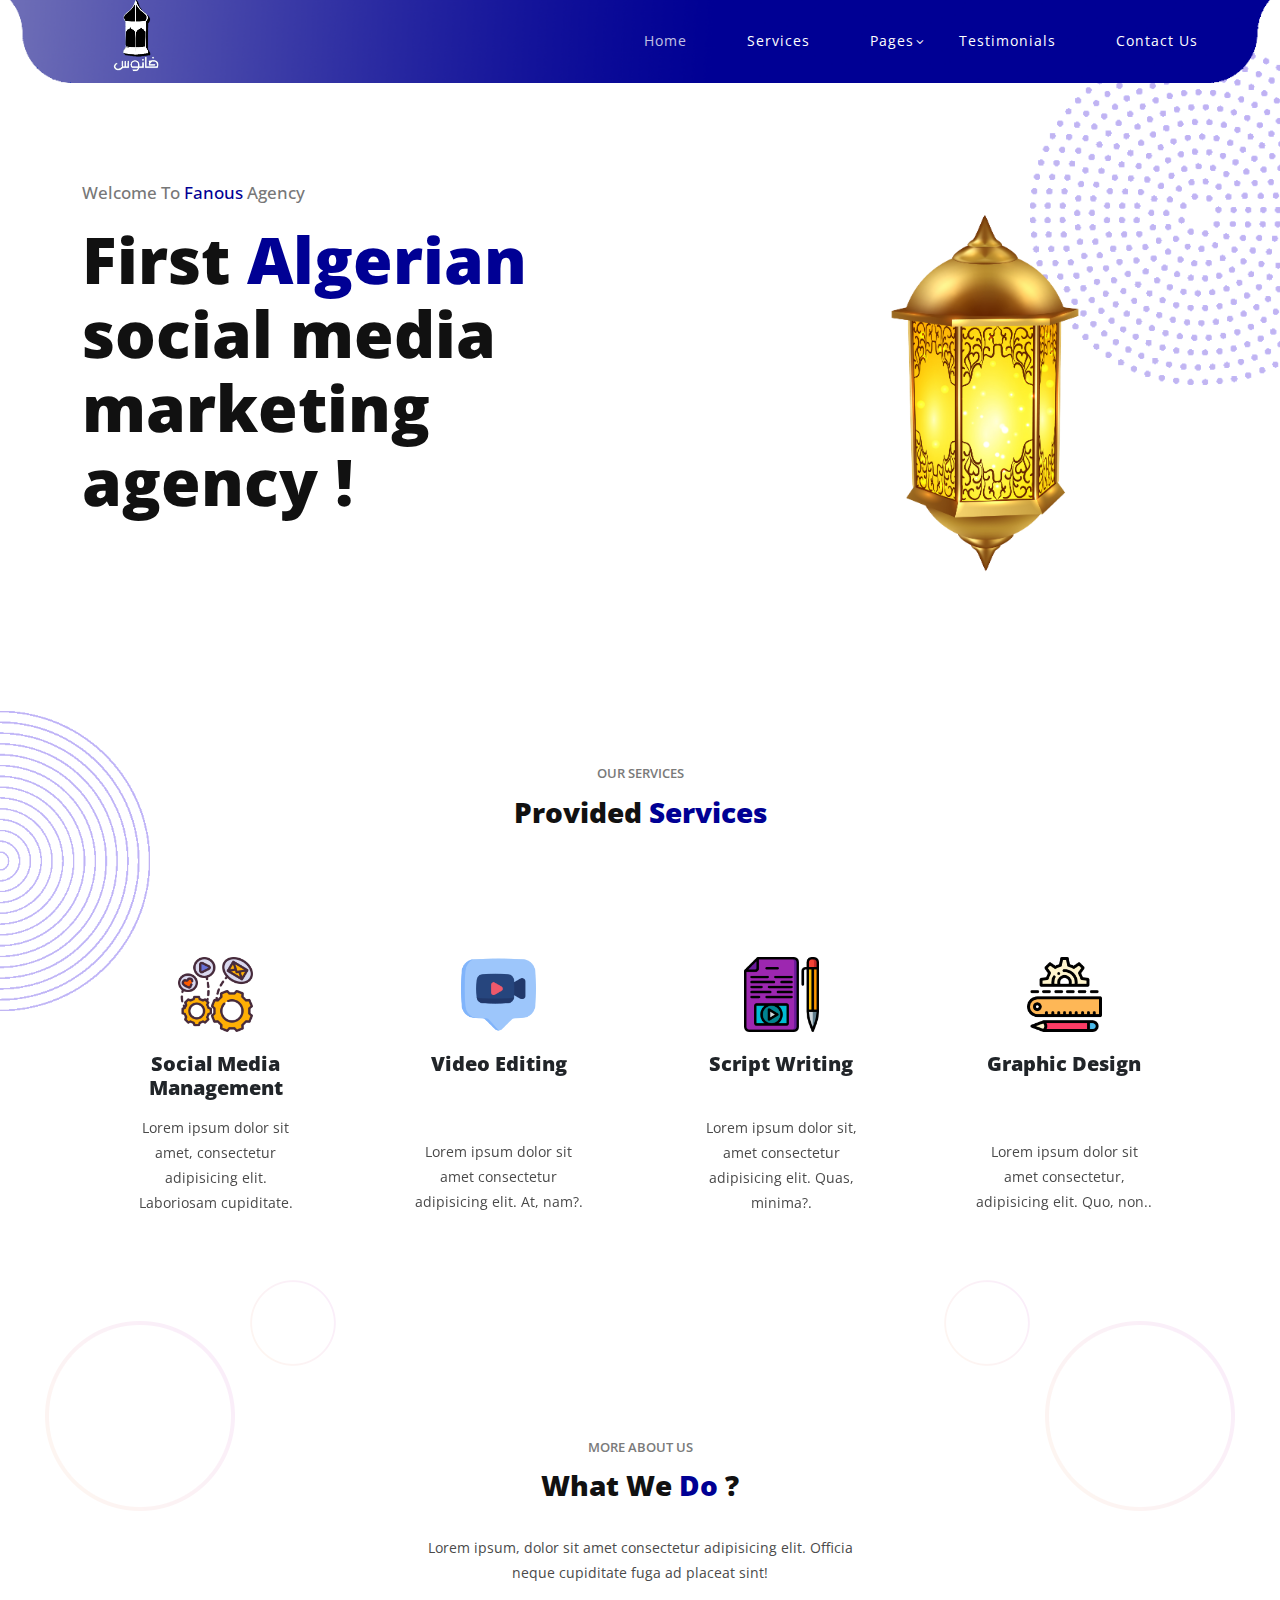
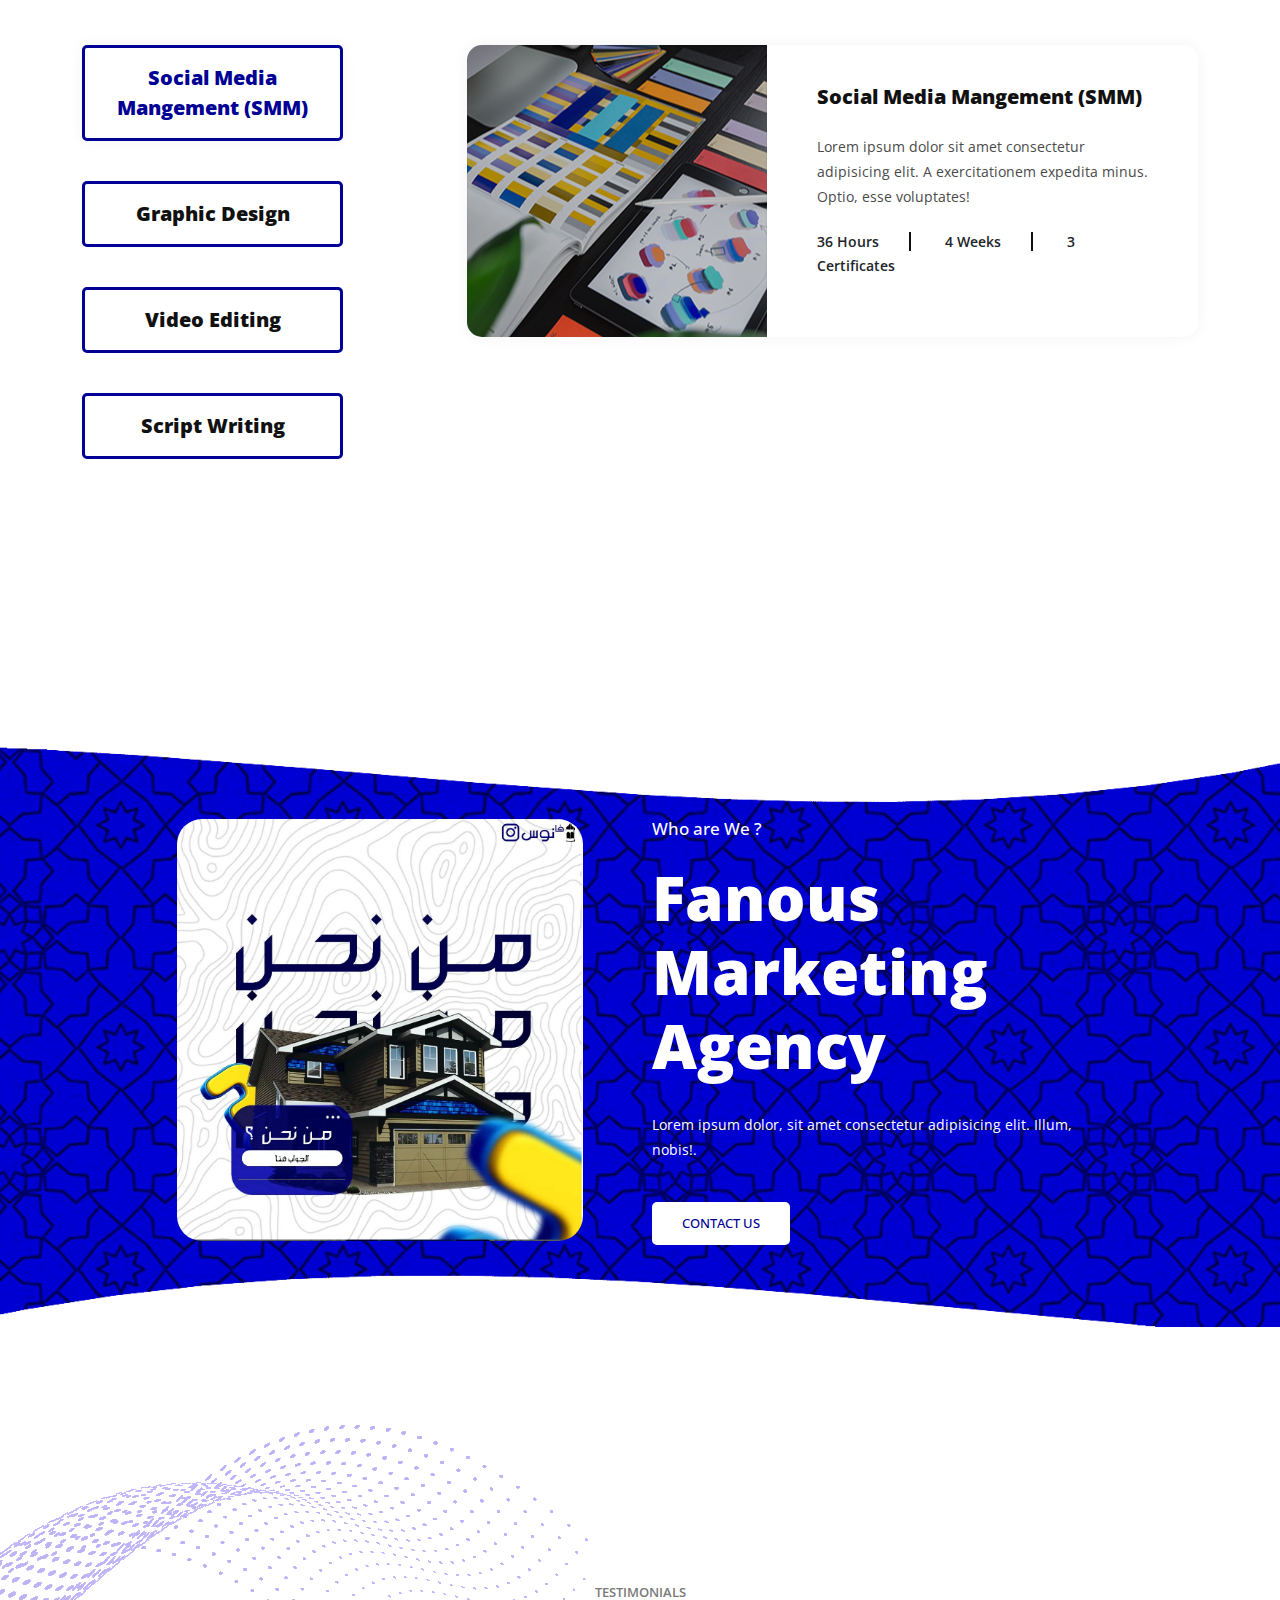
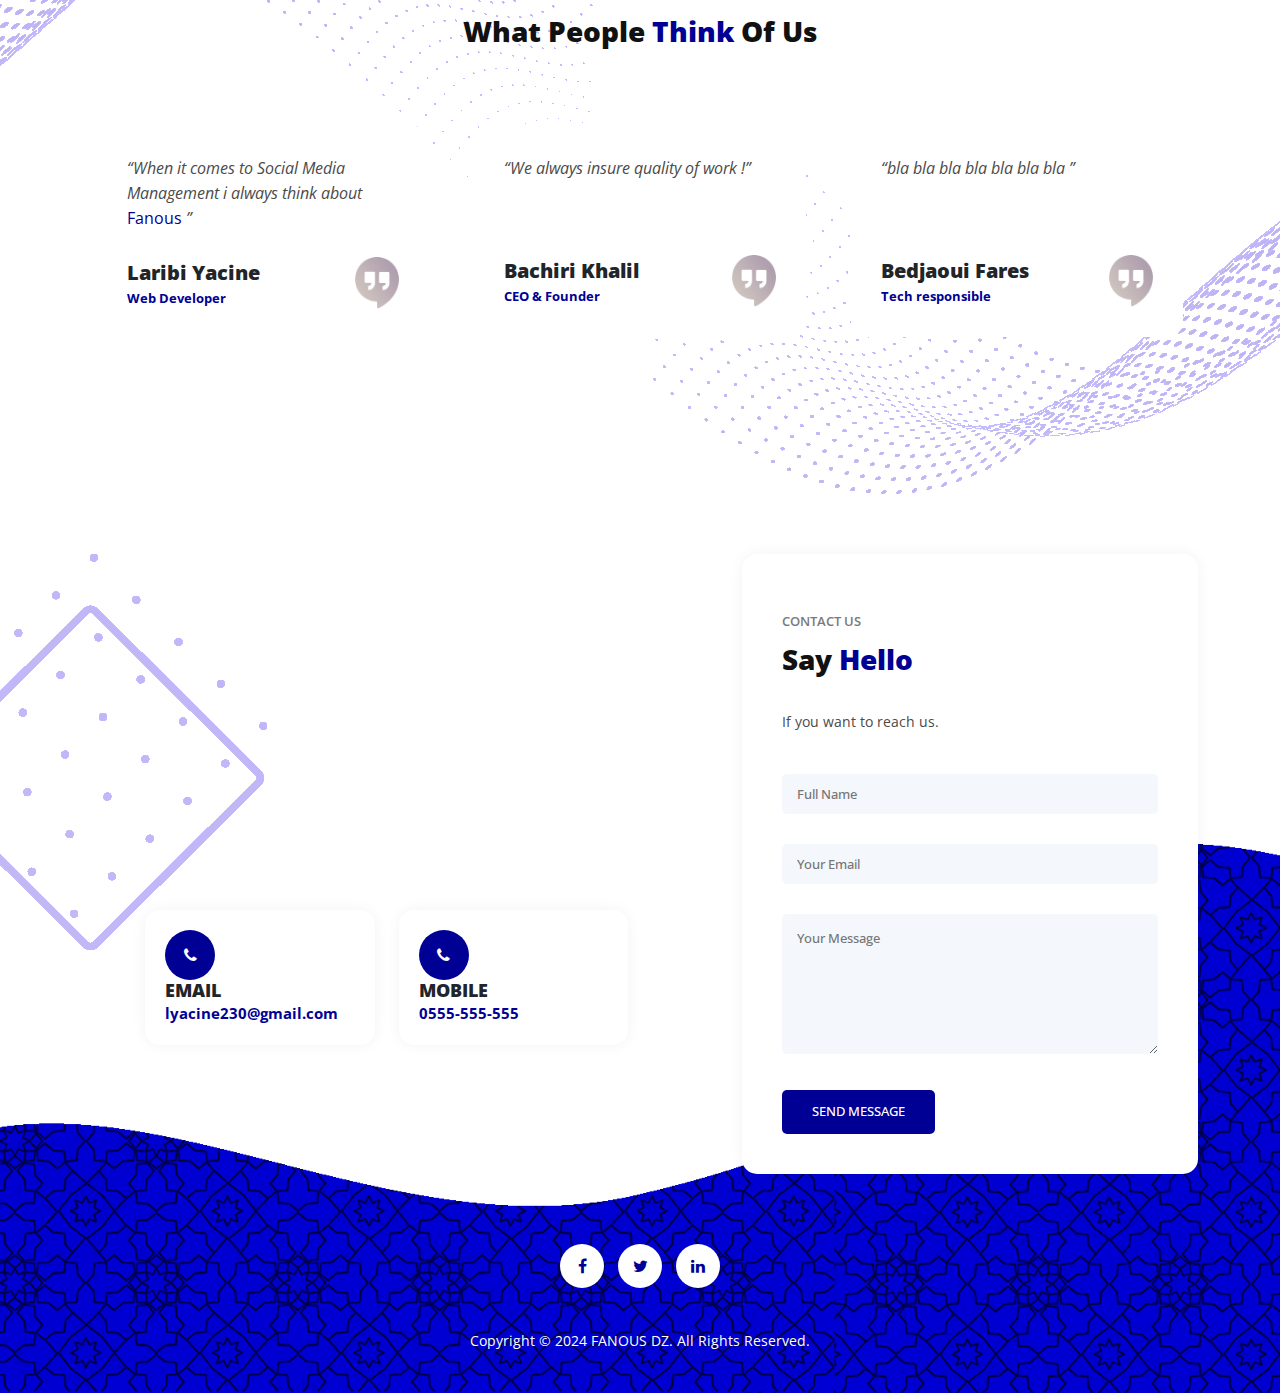
==== index.html @ 235c2b88 "first commit" ====
<!DOCTYPE html>
<html lang="en">

  <head>

    <meta charset="utf-8">
    <meta name="viewport" content="width=device-width, initial-scale=1, shrink-to-fit=no">
    <meta name="description" content="Fanous Agency Website">
    <meta name="author" content="Yacine Laribi">
    <link href="https://fonts.googleapis.com/css?family=Open+Sans:100,200,300,400,500,600,700,800,900" rel="stylesheet">

    <title>Fanous | Home </title>

    <!-- Bootstrap core CSS -->
    <link href="vendor/bootstrap/css/bootstrap.min.css" rel="stylesheet">


    <!-- Additional CSS Files -->
    <link rel="stylesheet" href="assets/css/fontawesome.css">
    <link rel="stylesheet" href="assets/css/style.css">
    <link rel="stylesheet" href="assets/css/owl.css">
    <link rel="stylesheet" href="assets/css/lightbox.css">
<!--

Yacine Laribi Website 
Portfolio : https://yacinelaribi.github.io/myportfolio
Github : https://github.com/yacineLaribi
Instagram : https://www.instagram.com/yacine_laribi475/


-->
  </head>

<body>


  <!-- ***** Header Area Start ***** -->
  <header class="header-area header-sticky">
      <div class="container">
          <div class="row">
              <div class="col-12">
                  <nav class="main-nav">
                      <!-- ***** Logo Start ***** -->
                      <a href="index.html" class="logo">
                          <img src="assets/images/logo.png" height="100" alt="Fanous">
                      </a>
                      <!-- ***** Logo End ***** -->
                      <!-- ***** Menu Start ***** -->
                      <ul class="nav">
                          <li class="scroll-to-section"><a href="#top" class="active">Home</a></li>
                          <li class="scroll-to-section"><a href="#services">Services</a></li>
                          <li class="has-sub">
                              <a href="javascript:void(0)">Pages</a>
                              <ul class="sub-menu">
                                  <li><a href="about-us.html">About Us</a></li>
                                  <li><a href="our-services.html">Our Services</a></li>
                                  <li><a href="contact-us.html">Contact Us</a></li>
                              </ul>
                          </li>
                          <li class="scroll-to-section"><a href="#testimonials">Testimonials</a></li> 
                          <li class="scroll-to-section"><a href="#contact-section">Contact Us</a></li> 
                      </ul>        
                      <a class='menu-trigger'>
                          <span>Menu</span>
                      </a>
                      <!-- ***** Menu End ***** -->
                  </nav>
              </div>
          </div>
      </div>
  </header>
  <!-- ***** Header Area End ***** -->

  <!-- ***** Main Banner Area Start ***** -->
  <section class="main-banner" id="top">
    <div class="container">
      <div class="row">
        <div class="col-lg-6 align-self-center">
          <div class="header-text">
            <h6>Welcome to  <em>Fanous</em> Agency </h6>
            <h2>First <em>Algerian</em> social media marketing agency !</h2>
            <div class="main-button-gradient">
              <div class="scroll-to-section"><a href="#contact-section">Reach Us!</a></div>
            </div>
          </div>
        </div>
        <div class="col-lg-6">
          <div class="right-image">
            <img src="assets/images/fanous.png" alt="">
          </div>
        </div>
      </div>
    </div>
  </section>
  <!-- ***** Main Banner Area End ***** -->

  <section class="services" id="services">
    <div class="container">
      <div class="row">
        <div class="col-lg-12">
          <div class="section-heading">
            <h6>Our Services</h6>
            <h4>Provided <em>Services</em></h4>
          </div>
        </div>
        <div class="col-lg-12">
          <div class="owl-service-item owl-carousel">
            <div class="item">
              <div class="service-item">
                <div class="icon">
                  <img src="assets/images/smm.png" alt="">
                </div>
                <h4>Social Media Management</h4>
                <p>Lorem ipsum dolor sit amet, consectetur adipisicing elit. Laboriosam cupiditate.</p>
              </div>
            </div>
            <div class="item">
              <div class="service-item">
                <div class="icon">
                  <img src="assets/images/videoediting.png" alt="">
                </div>
                <h4>Video Editing</h4>
                <br><br>
                <p>Lorem ipsum dolor sit amet consectetur adipisicing elit. At, nam?.</p>
              </div>
            </div>
            <div class="item">
              <div class="service-item">
                <div class="icon">
                  <img src="assets/images/scriptwriting.png" alt="">
                </div>
                <h4>Script Writing</h4>
                <br>
                <p>Lorem ipsum dolor sit, amet consectetur adipisicing elit. Quas, minima?.</p>
              </div>
            </div>
            <div class="item">
              <div class="service-item">
                <div class="icon">
                  <img src="assets/images/graphicdesign.png" alt="">
                </div>
                <h4>Graphic Design</h4>
                <br><br>
                <p>Lorem ipsum dolor sit amet consectetur, adipisicing elit. Quo, non..</p>
              </div>
            </div>
          </div>
        </div>
      </div>
    </div>
  </section>

  <section class="our-courses" id="courses">
    <div class="container">
      <div class="row">
        <div class="col-lg-6 offset-lg-3">
          <div class="section-heading">
            <h6>More About Us</h6>
            <h4>What we  <em>Do</em> ?</h4>
            <p>Lorem ipsum, dolor sit amet consectetur adipisicing elit. Officia neque cupiditate fuga ad placeat sint!</p>
          </div>
        </div>
        <div class="col-lg-12">
          <div class="naccs">
            <div class="tabs">
              <div class="row">
                <div class="col-lg-3">
                  <div class="menu">
                    <div class="active gradient-border"><span>Social Media Mangement (SMM)</span></div>
                    <div class="gradient-border"><span>Graphic Design</span></div>
                    <div class="gradient-border"><span>Video Editing</span></div>
                    <div class="gradient-border"><span>Script Writing</span></div>
                  </div>
                </div>
                <div class="col-lg-9">
                  <ul class="nacc">
                    <li class="active">
                      <div>
                        <div class="left-image">
                          <img src="assets/images/courses-01.jpg" alt="">
                        </div>
                        <div class="right-content">
                          <h4>Social Media Mangement (SMM)</h4>
                          <p>Lorem ipsum dolor sit amet consectetur adipisicing elit. A exercitationem expedita minus. Optio, esse voluptates!</p>
                          <span>36 Hours</span>
                          <span>4 Weeks</span>
                          <span class="last-span">3 Certificates</span>
                          <div class="text-button">
                            <!-- <a href="contact-us.html">Subscribe Course</a> -->
                          </div>
                        </div>
                      </div>
                    </li>
                    <li>
                      <div>
                        <div class="left-image">
                          <img src="assets/images/courses-02.jpg" alt="">
                        </div>
                        <div class="right-content">
                          <h4>Creative Graphic Design</h4>
                          <p>You are not allowed to redistribute this template ZIP file on any other website without a permission from us.<br><br>There are some unethical people on this world copied and reposted our templates without any permission from us. Their Karma will hit them really hard. Yeah!</p>
                          <span>48 Hours</span>
                          <span>6 Weeks</span>
                          <span class="last-span">1 Certificate</span>
                          <div class="text-button">
                          </div>
                        </div>
                      </div>
                    </li>
                    <li>
                      <div>
                        <div class="left-image">
                          <img src="assets/images/courses-03.jpg" alt="">
                        </div>
                        <div class="right-content">
                          <h4>Video Editing</h4>
                          <p>Lorem ipsum dolor sit amet consectetur adipisicing elit. Quod corrupti ipsa aut nisi est amet. 
                          <br> 
                          <br> Lorem ipsum dolor sit amet consectetur adipisicing elit. Incidunt adipisci minus, molestias ratione unde natus.</p>
                          <span>28 Hours</span>
                          <span>4 Weeks</span>
                          <span class="last-span">1 Certificate</span>
                          <div class="text-button">
                          </div>
                        </div>
                      </div>
                    </li>
                    <li>
                      <div>
                        <div class="left-image">
                          <img src="assets/images/courses-04.jpg" alt="">
                        </div>
                        <div class="right-content">
                          <h4>Script Writing</h4>
                          <p>Lorem ipsum dolor sit amet consectetur adipisicing elit. Quod ipsa perferendis beatae saepe aperiam doloribus?
                            <br><br>
                            Lorem ipsum dolor sit amet consectetur, adipisicing elit. Porro, numquam aperiam! Ullam quae eligendi facere.
                          </p>
                          <span class="last-span">24 Hours</span>
                          <div class="text-button">
                          </div>
                        </div>
                      </div>
                      </li>
                    </ul>
                </div>
              </div>
            </div>
          </div>
        </div>
      </div>
    </div>
  </section>

  <section class="simple-cta">
    <div class="container">
      <div class="row">
        <div class="col-lg-5 offset-lg-1">
          <div class="left-image">
            <img src="assets/images/fanous-who-are-we.png" alt="">
          </div>
        </div>
        <div class="col-lg-5 align-self-center">
          <h6>Who are We ?</h6>
          <h4>Fanous Marketing Agency</h4>
          <p>Lorem ipsum dolor, sit amet consectetur adipisicing elit. Illum, nobis!.</p>
          <div class="white-button">
            <a href="contact-us.html">Contact Us</a>
          </div>
        </div>
      </div>
    </div>
  </section>

  <section class="testimonials" id="testimonials">
    <div class="container">
      <div class="row">
        <div class="col-lg-12">
          <div class="section-heading">
            <h6>Testimonials</h6>
            <h4>What People <em>Think</em> of Us</h4>
          </div>
        </div>
        <div class="col-lg-12">
          <div class="owl-testimonials owl-carousel" style="position: relative; z-index: 5;">
            <div class="item">
              <p>“When it comes to Social Media Management i always think about <em>Fanous</em> ”</p>
                <h4>Laribi Yacine</h4>
                <span>Web Developer</span>
                <img src="assets/images/quote.png" alt="">
            </div>
            <div class="item">
              <p>“We always insure quality of work !”</p>
              <br><br>
                <h4>Bachiri Khalil</h4>
                <span>CEO &amp; Founder</span>
                <img src="assets/images/quote.png" alt="">
            </div>
            <div class="item">
              <p>“bla bla bla bla bla bla bla ”</p>
              <br><br>
                <h4>Bedjaoui Fares</h4>
                <span>Tech responsible</span>
                <img src="assets/images/quote.png" alt="">
            </div>
            <!-- <div class="item">
              <p>“Praesent accumsan condimentum arcu, id porttitor est semper nec. Nunc diam lorem.”</p>
                <h4>Helen Shiny</h4>
                <span>Tech Officer</span>
                <img src="assets/images/quote.png" alt="">
            </div>
            <div class="item">
              <p>“Praesent accumsan condimentum arcu, id porttitor est semper nec. Nunc diam lorem.”</p>
                <h4>George Soft</h4>
                <span>Gadget Reviewer</span>
                <img src="assets/images/quote.png" alt="">
            </div>
            <div class="item">
              <p>“Praesent accumsan condimentum arcu, id porttitor est semper nec. Nunc diam lorem.”</p>
                <h4>Andrew Hall</h4>
                <span>Marketing Manager</span>
                <img src="assets/images/quote.png" alt="">
            </div>
            <div class="item">
              <p>“Praesent accumsan condimentum arcu, id porttitor est semper nec. Nunc diam lorem.”</p>
                <h4>Maxi Power</h4>
                <span>Fashion Designer</span>
                <img src="assets/images/quote.png" alt="">
            </div>
            <div class="item">
              <p>“Praesent accumsan condimentum arcu, id porttitor est semper nec. Nunc diam lorem.”</p>
                <h4>Olivia Too</h4>
                <span>Creative Designer</span>
                <img src="assets/images/quote.png" alt="">
            </div> -->
          </div>
        </div>
      </div>
    </div>
  </section>

  <section class="contact-us" id="contact-section">
    <div class="container">
      <div class="row">
        <div class="col-lg-8">
          <div id="map">
          
            <!-- You just need to go to Google Maps for your own map point, and copy the embed code from Share -> Embed a map section -->
            <iframe src="" width="100%" height="420px" frameborder="0" style="border:0; border-radius: 15px; position: relative; z-index: 2;" allowfullscreen=""></iframe>
            <div class="row">
              <div class="col-lg-4 offset-lg-1">
                <div class="contact-info">
                  <div class="icon">
                    <i class="fa fa-phone"></i>
                  </div>
                  <h4>Email</h4>
                  <span>lyacine230@gmail.com</span>
                </div>
              </div>
              <div class="col-lg-4">
                <div class="contact-info">
                  <div class="icon">
                    <i class="fa fa-phone"></i>
                  </div>
                  <h4>Mobile</h4>
                  <span>0555-555-555</span>
                </div>
              </div>
            </div>
          </div>
        </div>
        <div class="col-lg-4">
          <form id="contact" action="" method="post">
            <div class="row">
              <div class="col-lg-12">
                <div class="section-heading">
                  <h6>Contact us</h6>
                  <h4>Say <em>Hello</em></h4>
                  <p>If you want to reach us.</p>
                </div>
              </div>
              <div class="col-lg-12">
                <fieldset>
                  <input type="name" name="name" id="name" placeholder="Full Name" autocomplete="on" required>
                </fieldset>
              </div>
              <div class="col-lg-12">
                <fieldset>
                  <input type="text" name="email" id="email" pattern="[^ @]*@[^ @]*" placeholder="Your Email" required="">
                </fieldset>
              </div>
              <div class="col-lg-12">
                <fieldset>
                  <textarea name="message" id="message" placeholder="Your Message"></textarea>
                </fieldset>
              </div>
              <div class="col-lg-12">
                <fieldset>
                  <button type="submit" id="form-submit" class="main-gradient-button">Send Message</button>
                </fieldset>
              </div>
            </div>
          </form>
        </div>
        <div class="col-lg-12">
          <ul class="social-icons">
            <li><a href="#"><i class="fa fa-facebook"></i></a></li>
            <li><a href="#"><i class="fa fa-twitter"></i></a></li>
            <li><a href="#"><i class="fa fa-linkedin"></i></a></li>
          </ul>
        </div>
        <div class="col-lg-12">
          <p class="copyright">Copyright © 2024 FANOUS DZ. All Rights Reserved. </p>
        </div>
      </div>
    </div>
  </section>

  <!-- Scripts -->
  <!-- Bootstrap core JavaScript -->
    <script src="vendor/jquery/jquery.min.js"></script>
    <script src="vendor/bootstrap/js/bootstrap.bundle.min.js"></script>

    <script src="assets/js/isotope.min.js"></script>
    <script src="assets/js/owl-carousel.js"></script>
    <script src="assets/js/lightbox.js"></script>
    <script src="assets/js/tabs.js"></script>
    <script src="assets/js/video.js"></script>
    <script src="assets/js/slick-slider.js"></script>
    <script src="assets/js/custom.js"></script>
    <script>
        //according to loftblog tut
        $('.nav li:first').addClass('active');

        var showSection = function showSection(section, isAnimate) {
          var
          direction = section.replace(/#/, ''),
          reqSection = $('.section').filter('[data-section="' + direction + '"]'),
          reqSectionPos = reqSection.offset().top - 0;

          if (isAnimate) {
            $('body, html').animate({
              scrollTop: reqSectionPos },
            800);
          } else {
            $('body, html').scrollTop(reqSectionPos);
          }

        };

        var checkSection = function checkSection() {
          $('.section').each(function () {
            var
            $this = $(this),
            topEdge = $this.offset().top - 80,
            bottomEdge = topEdge + $this.height(),
            wScroll = $(window).scrollTop();
            if (topEdge < wScroll && bottomEdge > wScroll) {
              var
              currentId = $this.data('section'),
              reqLink = $('a').filter('[href*=\\#' + currentId + ']');
              reqLink.closest('li').addClass('active').
              siblings().removeClass('active');
            }
          });
        };

        $('.main-menu, .responsive-menu, .scroll-to-section').on('click', 'a', function (e) {
          e.preventDefault();
          showSection($(this).attr('href'), true);
        });

        $(window).scroll(function () {
          checkSection();
        });
    </script>
</body>

</html>
---- assets/css/style.css ----
/* ---------------------------------------------
Table of contents
------------------------------------------------
01. font & reset css
02. reset
03. global styles
04. header
05. banner
06. features
07. testimonials
08. contact
09. footer
10. preloader
11. search
12. portfolio

--------------------------------------------- */
/* 
---------------------------------------------
font & reset css
--------------------------------------------- 
*/
@import url("https://fonts.googleapis.com/css?family=Open+Sans:100,200,300,400,500,600,700,800,900");
/* 
---------------------------------------------
reset
--------------------------------------------- 
*/

:root{
  --main-color:#000094;
  --hover-color:#02203C;
}

html, body, div, span, applet, object, iframe, h1, h2, h3, h4, h5, h6, p, blockquote, div
pre, a, abbr, acronym, address, big, cite, code, del, dfn, em, font, img, ins, kbd, q,
s, samp, small, strike, strong, sub, sup, tt, var, b, u, i, center, dl, dt, dd, ol, ul, li,
figure, header, nav, section, article, aside, footer, figcaption {
  margin: 0;
  padding: 0;
  border: 0;
  outline: 0;
}

.clearfix:after {
  content: ".";
  display: block;
  clear: both;
  visibility: hidden;
  line-height: 0;
  height: 0;
}

.clearfix {
  display: inline-block;
}

html[xmlns] .clearfix {
  display: block;
}

* html .clearfix {
  height: 1%;
}

ul, li {
  padding: 0;
  margin: 0;
  list-style: none;
}

header, nav, section, article, aside, footer, hgroup {
  display: block;
}

* {
  box-sizing: border-box;
}

html, body {
  font-family: 'Open Sans', sans-serif;
  font-weight: 400;
  background-color: #fff;
  font-size: 16px;
  -ms-text-size-adjust: 100%;
  -webkit-font-smoothing: antialiased;
  -moz-osx-font-smoothing: grayscale;
}

a {
  text-decoration: none !important;
}

h1, h2, h3, h4, h5, h6 {
  margin-top: 0px;
  margin-bottom: 0px;
}

ul {
  margin-bottom: 0px;
}

p {
  font-size: 14px;
  line-height: 25px;
  color: #4a4a4a;
}

img {
  width: 100%;
  overflow: hidden;
}

/* 
---------------------------------------------
global styles
--------------------------------------------- 
*/
html,
body {
  background: #fff;
  font-family: 'Open Sans', sans-serif;
}

::selection {
  background: var(--main-color);
  color: #fff;
}

::-moz-selection {
  background: #dc8cdb;
  color: #fff;
}

@media (max-width: 991px) {
  html, body {
    overflow-x: hidden;
  }
  .mobile-top-fix {
    margin-top: 30px;
    margin-bottom: 0px;
  }
  .mobile-bottom-fix {
    margin-bottom: 30px;
  }
  .mobile-bottom-fix-big {
    margin-bottom: 60px;
  }
}

.main-button-gradient a {
  font-size: 13px;
  color: #fff;
  /* background: var(--main-color); */
  /* background: var(--main-color); */

  /* background: linear-gradient(-145deg, rgba(219,138,222,1) 0%, rgba(246,191,159,1) 100%); */
  padding: 12px 30px;
  display: inline-block;
  border-radius: 5px;
  font-weight: 500;
  text-transform: uppercase;
  transition: all .3s;
}

.main-button-gradient a:hover {
  background: var(--main-color);
  /* background: linear-gradient(-145deg, rgba(219,138,222,1) 0%, rgba(246,191,159,1) 100%); */
  opacity: 0.9;
}

.white-button a {
  font-size: 13px;
  color: var(--main-color);
  background-color: #fff;
  padding: 12px 30px;
  display: inline-block;
  border-radius: 5px;
  font-weight: 500;
  text-transform: uppercase;
  transition: all .3s;
}

.white-button a:hover {
  opacity: 0.9;
}

.text-button a {
  font-size: 14px;
  font-weight: 500;
  color: #dc8cdb;
  text-decoration: underline !important;
  transition: all .3s;
}

.text-button a:hover {
  opacity: 0.75;
}

section {
  margin-top: 140px;
}

#contact-section {
  padding-top: 20px;
}

.section-heading {
  position: relative;
  z-index: 2;
  padding-top: 20px;
  margin-top: 0px;
  text-align: center;
  margin-bottom: 60px;
}

.section-heading h6 {
  font-size: 13px;
  text-transform: uppercase;
  color: #7a7a7a;
  font-weight: 600;
}

.section-heading h4 {
  margin-top: 10px;
  line-height: 40px;
  font-size: 28px;
  font-weight: 900;
  text-transform: capitalize;
  color: #111;
}

.section-heading h4 em {
  font-style: normal;
  /* color: #dc8cdb; */
  color:var(--main-color)
}

.section-heading p {
  margin-top: 30px;
}


/* 
---------------------------------------------
header
--------------------------------------------- 
*/
.background-header {
  
  background: linear-gradient(120deg, #0909dc 0%,#000094 25%,#000094 100%) !important;
  height: 85px!important;
  position: fixed!important;
  top: 0!important;
  left: 0;
  right: 0;
  box-shadow: 0px 0px 10px rgba(0,0,0,0.15)!important;
  display: flex;
  align-items: center;
  justify-content: center;
}

.header-area {
  background-image: url(../images/header-bg1.png);
  background-size: contain;
  background-repeat: no-repeat;
  background-position: center;
  position: absolute;
  height: 110px;
  top: -2%;
  left: 0;
  right: 0;
  z-index: 100;
  -webkit-transition: all .5s ease 0s;
  -moz-transition: all .5s ease 0s;
  -o-transition: all .5s ease 0s;
  transition: all .5s ease 0s;
}

.header-area .main-nav {
  min-height: 80px;
  height: 100%;
  background: transparent;
  display: flex;
  align-items: center;
  justify-content: space-between;
}

.header-area .main-nav .logo {
  line-height: 100px;
  color: #fff;
  font-size: 28px;
  font-weight: 700;
  text-transform: uppercase;
  letter-spacing: 2px;
  float: left;
  -webkit-transition: all 0.3s ease 0s;
  -moz-transition: all 0.3s ease 0s;
  -o-transition: all 0.3s ease 0s;
  transition: all 0.3s ease 0s;
}

.background-header .main-nav .logo {
  line-height: 75px;
}

.background-header .nav {
  margin-top: 20px !important;
}

.header-area .main-nav .nav {
  float: right;
  margin-top: 35px;
  margin-right: 0px;
  background-color: transparent;
  -webkit-transition: all 0.3s ease 0s;
  -moz-transition: all 0.3s ease 0s;
  -o-transition: all 0.3s ease 0s;
  transition: all 0.3s ease 0s;
  position: relative;
  z-index: 999;
}

.header-area .main-nav .nav li {
  padding-left: 30px;
  padding-right: 30px;
}

.header-area .main-nav .nav li:last-child {
  padding-right: 0px;
}

.header-area .main-nav .nav li a {
  display: block;
  font-weight: 400;
  font-size: 14px;
  text-transform: capitalize;
  color: #fff;
  -webkit-transition: all 0.3s ease 0s;
  -moz-transition: all 0.3s ease 0s;
  -o-transition: all 0.3s ease 0s;
  transition: all 0.3s ease 0s;
  height: 40px;
  line-height: 40px;
  border: transparent;
  letter-spacing: 1px;
  margin-bottom: 20px;
}

.header-area .main-nav .nav li:hover a,
.header-area .main-nav .nav li a.active {
  color: #fff!important;
  opacity: 0.75;
}

.background-header .main-nav .nav li:hover a,
.background-header .main-nav .nav li a.active {
  color: #fff!important;
  opacity: 1;
}

.header-area .main-nav .nav li.has-sub {
  position: relative;
  padding-right: 15px;
}

.header-area .main-nav .nav li.has-sub:after {
  font-family: FontAwesome;
  content: "\f107";
  font-size: 12px;
  color: #fff;
  position: absolute;
  right: 5px;
  top: 12px;
}

.header-area .main-nav .nav li.has-sub ul.sub-menu {
  position: absolute;
  width: 140px;
  box-shadow: 0 2px 28px 0 rgba(0, 0, 0, 0.06);
  overflow: hidden;
  top: 40px;
  border-radius: 5px;
  opacity: 0;
  transition: all .3s;
  transform: translateY(+2em);
  visibility: hidden;
  z-index: -1;
}

.header-area .main-nav .nav li.has-sub ul.sub-menu li {
  margin-left: 0px;
  padding-left: 0px;
  padding-right: 0px;
}

.header-area .main-nav .nav li.has-sub ul.sub-menu li a {
  opacity: 1;
  display: block;
  background: #f7f7f7;
  color: #2a2a2a!important;
  padding-left: 20px;
  height: 40px;
  line-height: 40px;
  -webkit-transition: all 0.3s ease 0s;
  -moz-transition: all 0.3s ease 0s;
  -o-transition: all 0.3s ease 0s;
  transition: all 0.3s ease 0s;
  position: relative;
  font-size: 12px;
  font-weight: 400;
  border-bottom: 1px solid #eee;
}

.header-area .main-nav .nav li.has-sub ul li a:hover {
  background: #fff;
  color: #dc8cdb!important;
  padding-left: 25px;
}

.header-area .main-nav .nav li.has-sub ul li a:hover:before {
  width: 3px;
}

.header-area .main-nav .nav li.has-sub:hover ul.sub-menu {
  visibility: visible;
  opacity: 1;
  z-index: 1;
  transform: translateY(0%);
  transition-delay: 0s, 0s, 0.3s;
}

.header-area .main-nav .menu-trigger {
  cursor: pointer;
  display: block;
  position: absolute;
  top: 33px;
  width: 32px;
  height: 40px;
  text-indent: -9999em;
  z-index: 99;
  right: 40px;
  display: none;
}

.background-header .main-nav .menu-trigger {
  top: 23px;
}

.header-area .main-nav .menu-trigger span,
.header-area .main-nav .menu-trigger span:before,
.header-area .main-nav .menu-trigger span:after {
  -moz-transition: all 0.4s;
  -o-transition: all 0.4s;
  -webkit-transition: all 0.4s;
  transition: all 0.4s;
  background-color: #fff;
  display: block;
  position: absolute;
  width: 30px;
  height: 2px;
  left: 0;
}

.background-header .main-nav .menu-trigger span,
.background-header .main-nav .menu-trigger span:before,
.background-header .main-nav .menu-trigger span:after {
  background-color: #fff;
}

.header-area .main-nav .menu-trigger span:before,
.header-area .main-nav .menu-trigger span:after {
  -moz-transition: all 0.4s;
  -o-transition: all 0.4s;
  -webkit-transition: all 0.4s;
  transition: all 0.4s;
  background-color: #fff;
  display: block;
  position: absolute;
  width: 30px;
  height: 2px;
  left: 0;
  width: 75%;
}

.background-header .main-nav .menu-trigger span:before,
.background-header .main-nav .menu-trigger span:after {
  background-color: #fff;
}

.header-area .main-nav .menu-trigger span:before,
.header-area .main-nav .menu-trigger span:after {
  content: "";
}

.header-area .main-nav .menu-trigger span {
  top: 16px;
}

.header-area .main-nav .menu-trigger span:before {
  -moz-transform-origin: 33% 100%;
  -ms-transform-origin: 33% 100%;
  -webkit-transform-origin: 33% 100%;
  transform-origin: 33% 100%;
  top: -10px;
  z-index: 10;
}

.header-area .main-nav .menu-trigger span:after {
  -moz-transform-origin: 33% 0;
  -ms-transform-origin: 33% 0;
  -webkit-transform-origin: 33% 0;
  transform-origin: 33% 0;
  top: 10px;
}

.header-area .main-nav .menu-trigger.active span,
.header-area .main-nav .menu-trigger.active span:before,
.header-area .main-nav .menu-trigger.active span:after {
  background-color: transparent;
  width: 100%;
}

.header-area .main-nav .menu-trigger.active span:before {
  -moz-transform: translateY(6px) translateX(1px) rotate(45deg);
  -ms-transform: translateY(6px) translateX(1px) rotate(45deg);
  -webkit-transform: translateY(6px) translateX(1px) rotate(45deg);
  transform: translateY(6px) translateX(1px) rotate(45deg);
  background-color: #fff;
}

.background-header .main-nav .menu-trigger.active span:before {
  background-color: #fff;
}

.header-area .main-nav .menu-trigger.active span:after {
  -moz-transform: translateY(-6px) translateX(1px) rotate(-45deg);
  -ms-transform: translateY(-6px) translateX(1px) rotate(-45deg);
  -webkit-transform: translateY(-6px) translateX(1px) rotate(-45deg);
  transform: translateY(-6px) translateX(1px) rotate(-45deg);
  background-color: #fff;
}

.background-header .main-nav .menu-trigger.active span:after {
  background-color: #fff;
}

.header-area.header-sticky {
  min-height: 80px;
}

.header-area .nav {
  margin-top: 30px;
}

.header-area.header-sticky .nav li a.active {
  color: #dc8cdb;
}

@media (max-width: 1200px) {
  .header-area .main-nav .nav li {
    padding-left: 7px;
    padding-right: 7px;
  }
  .header-area .main-nav:before {
    display: none;
  }
}

@media (max-width: 767px) {
  .header-area .main-nav .logo {
    color: #1e1e1e;
  }
  .header-area.header-sticky .nav li a:hover,
  .header-area.header-sticky .nav li a.active {
    color: #dc8cdb!important;
    opacity: 1;
  }
  .header-area.header-sticky .nav li.search-icon a {
    width: 100%;
  }
  .header-area {
    background-color: #f7f7f7;
    padding: 0px 15px;
    height: 100px;
    box-shadow: none;
    text-align: center;
  }
  .header-area .container {
    padding: 0px;
  }
  .header-area .logo {
    margin-left: 30px;
  }
  .header-area .menu-trigger {
    display: block !important;
  }
  .header-area .main-nav {
    overflow: hidden;
  }
  .header-area .main-nav .nav {
    float: none;
    width: 100%;
    display: none;
    -webkit-transition: all 0s ease 0s;
    -moz-transition: all 0s ease 0s;
    -o-transition: all 0s ease 0s;
    transition: all 0s ease 0s;
    margin-left: 0px;
  }
  .header-area .main-nav .nav li:first-child {
    border-top: 1px solid #eee;
  }
  .header-area.header-sticky .nav {
    margin-top: 100px !important;
  }
  .header-area .main-nav .nav li {
    width: 100%;
    background: #fff;
    border-bottom: 1px solid #eee;
    padding-left: 0px !important;
    padding-right: 0px !important;
  }
  .header-area .main-nav .nav li a {
    height: 50px !important;
    line-height: 50px !important;
    padding: 0px !important;
    border: none !important;
    background: #f7f7f7 !important;
    color: #191a20 !important;
  }
  .header-area .main-nav .nav li a:hover {
    background: #eee !important;
    color: #dc8cdb!important;
  }
  .header-area .main-nav .nav li.has-sub ul.sub-menu {
    position: relative;
    visibility: inherit;
    opacity: 1;
    z-index: 1;
    transform: translateY(0%);
    top: 0px;
    width: 100%;
    box-shadow: none;
    height: 0px;
    transition: all 0s;
  }
  .header-area .main-nav .nav li.submenu ul li a {
    font-size: 12px;
    font-weight: 400;
  }
  .header-area .main-nav .nav li.submenu ul li a:hover:before {
    width: 0px;
  }
  .header-area .main-nav .nav li.has-sub ul.sub-menu {
    height: auto;
  }
  .header-area .main-nav .nav li.has-sub:after {
    color: #3B566E;
    right: 30px;
    font-size: 14px;
    top: 15px;
  }
  .header-area .main-nav .nav li.submenu:hover ul, .header-area .main-nav .nav li.submenu:focus ul {
    height: 0px;
  }
}

@media (min-width: 767px) {
  .header-area .main-nav .nav {
    display: flex !important;
  }
}


/* 
---------------------------------------------
banner
--------------------------------------------- 
*/

section.main-banner {
  margin-top: 0px;
}

.main-banner {
  padding-top: 180px;
}

.main-banner .right-image {
  
  margin-left: 120px;
  position: relative;
  z-index: 2;
  /* animation: float 2s linear ; */
  animation: float 10s linear infinite  ;
}
@keyframes float {
  from{
    transform: translateY(0);
  }
  50% {
    transform: translateY(-45px);
  }
  100%{
    transform: translateY(0);

  }
}
.main-banner .right-image img {
  position: relative;
  z-index: 2;
}

.main-banner::after {
  position: absolute;
  background-image: url(../images/banner-right-dec1.png);
  background-size: 90%;
  opacity: 50%;
  background-repeat: no-repeat;
  width: 378px;
  height: 378px;
  content: '';
  top: 5%;
  right: -10%;
  z-index: 1;
}

.main-banner .header-text::after {
  position: absolute;
  background-size: 70%;
  background-repeat: no-repeat;
  opacity: 50%;
  background-image: url(../images/banner-left-dec1.png);
  width: 214px;
  height: 429px;
  content: '';
  left: 0;
  bottom: -240px;
  z-index: 1;
}

.main-banner .header-text h6 {
  position: relative;
  z-index: 2;
  font-size: 17px;
  font-weight: 500;
  text-transform: capitalize;
  color: #777777;;
}

.main-banner .header-text h2 {
  position: relative;
  z-index: 2;
  margin-top: 20px;
  font-size: 64px;
  color: #111111;
  font-weight: 900;
  line-height: 74px;
  margin-bottom: 40px;
}

.main-banner .header-text h2 em , em {
  font-style: normal;
  /* color: #dc8cdb; */
  color:var(--main-color);
}

.main-banner .main-button-gradient {
  position: relative;
  z-index: 2;
}


/*
---------------------------------------------
services
---------------------------------------------
*/ 

.services .item {
  border-radius: 15px;
  text-align: center;
  padding: 50px 30px;
  margin: 15px;
  transition: all .3s;
}

.services .item:hover {
  box-shadow: 0px 0px 15px rgba(0, 0, 0, 0.06);
}

.services .item .icon {
  max-width: 75px;
  margin: 0 auto;
  min-height: 80px;
  line-height: 80px;
  vertical-align: middle;
}

.services .item h4 {
  margin-top: 15px;
  margin-bottom: 15px;
  font-size: 20px;
  font-weight: 800;
}

.services .owl-dots {
  text-align: center;
  margin-top: 30px;
}

.services .owl-dots .owl-dot {
  width: 10px;
  height: 10px;
  background-color: #ddd;
  border-radius: 50%;
  margin: 0px 4px;
}

.services .owl-dots .active {
  background-color: var(--main-color);
}


/*
---------------------------------------------
our courses
---------------------------------------------
*/

section.our-courses {
  position: relative;
}

section.our-courses .section-heading p {
  padding: 0px 60px;
}

section.our-courses:before {
  position: absolute;
  content: '';
  background-image: url(../images/our-courses-left-dec.png);
  left: 45px;
  top: -140px;
  width: 291px;
  height: 231px;
  z-index: 1;
}

section.our-courses:after {
  position: absolute;
  content: '';
  background-image: url(../images/our-courses-right-dec.png);
  right: 45px;
  top: -140px;
  width: 291px;
  height: 231px;
  z-index: 1;
}

section.our-courses .naccs {
  position: relative;
}

section.our-courses .naccs .menu div {
  padding: 15px 30px;
  text-align: center;
  border-radius: 5px !important;
  margin-bottom: 40px;
  font-size: 20px;
  color: #111;
  background-color: #fff;
  cursor: pointer;
  vertical-align: middle;
  font-weight: 900;
  transition: 1s all cubic-bezier(0.075, 0.82, 0.165, 1);
  border: 3px solid var(--main-color);
}

section.our-courses .naccs .menu div.active {
  /* color: #dc8cdb; */
  color: var(--main-color);
  border: 3px solid var(--main-color);
  box-shadow: 0px 0px 15px rgba(0, 0, 0, 0.05);
}

section.our-courses ul.nacc {
  margin-left: 100px !important;
  position: relative;
  min-height: 100%;
  list-style: none;
  margin: 0;
  padding: 0;
  transition: 0.5s all cubic-bezier(0.075, 0.82, 0.165, 1);
}

section.our-courses ul.nacc li {
  background-color: #fff;
  overflow: hidden;
  opacity: 0;
  transform: translateX(50px);
  position: absolute;
  list-style: none;
  transition: 1s all cubic-bezier(0.075, 0.82, 0.165, 1);
  border-radius: 15px;
  box-shadow: 0px 0px 15px rgba(0, 0, 0, 0.05);
  padding-right: 50px;
}

section.our-courses ul.nacc li .left-image {
  position: absolute;
  margin-right: 50px;
  top: 50%;
  transform: translateY(-50%);
}

section.our-courses ul.nacc li .left-image img {
  border-top-left-radius: 15px;
  border-bottom-left-radius: 15px;
}

section.our-courses ul.nacc li .left-image .price h6 {
  position: absolute;
  background: var(--main-color);
  /* background: linear-gradient(-145deg, rgba(219,138,222,1) 0%, rgba(246,191,159,1) 100%); */
  color: #fff;
  top: 20px;
  left: 20px;
  font-size: 20px;
  font-weight: 700;
  width: 50px;
  height: 50px;
  border-radius: 3px;
  display: inline-block;
  text-align: center;
  line-height: 50px;
}

section.our-courses ul.nacc li .right-content {
  padding: 40px 0px;
  margin-left: 350px;
}

section.our-courses ul.nacc li .right-content h4 {
  font-size: 20px;
  color: #111;
  margin-bottom: 25px;
  font-weight: 800;
}

section.our-courses ul.nacc li .right-content ul {
  margin-top: 20px;
  margin-bottom: 20px;
}

section.our-courses ul.nacc li .right-content span {
  font-size: 14px;
  font-weight: 600;
  margin-right: 30px;
  padding-right: 30px;
  border-right: 2px solid #111;
}

section.our-courses ul.nacc li .right-content .last-span {
  margin-right: 0px;
  padding-right: 0px;
  border-right: none;
}

section.our-courses ul.nacc li .right-content p {
  margin-bottom: 20px;
}

section.our-courses ul.nacc li .right-content .text-button {
  margin-top: 20px;
}

section.our-courses ul.nacc li.active {
  position: relative;
  transition-delay: 0.3s;
  z-index: 2;
  opacity: 1;
  transform: translateX(0px);
}

section.our-courses ul.nacc li p {
  margin: 0;
}


/*
---------------------------------------------
cta
---------------------------------------------
*/

section.simple-cta {
  background-image: url(../images/cta-bg2.png);
  background-repeat: no-repeat;
  background-position: center center;
  background-size: 100%;
  width: 100%;
  padding: 180px 0px 180px 0px;
}


section.simple-cta .left-image {
  margin-right: 45px;
  border-radius: 25px;
  overflow: hidden;
}

section.simple-cta h6 {
  font-size: 17px;
  color: #fff;
}

section.simple-cta h4 {
  font-size: 62px;
  font-weight: 900;
  color: #fff;
  line-height: 74px;
  margin-top: 20px;
}

section.simple-cta p {
  color: #fff;
  margin-top: 30px;
  margin-bottom: 40px;
}


/* 
---------------------------------------------
testimonials
--------------------------------------------- 
*/

section.testimonials {
  position: relative;
}

section.testimonials:before {
  position: absolute;
  content: '';
  background-image: url(../images/testimonials-left-dec1.png);
  opacity: 50%;
  left: 0px;
  top: -140px;
  width: 593px;
  height: 352px;
  z-index: 1;
}

section.testimonials:after {
  position: absolute;
  content: '';
  background-image: url(../images/testimonials-right-dec1.png);
  opacity: 50%;

  right: 0px;
  bottom: -140px;
  width: 632px;
  height: 352px;
  z-index: 1;
}

.testimonials .item {
  border-radius: 15px;
  padding: 30px;
  background-color: #fff;
  margin: 15px;
  transition: all .3s;
  position: relative;
  z-index: 2;
}

.testimonials .item:hover {
  box-shadow: 0px 0px 15px rgba(0, 0, 0, 0.06);
}

.testimonials .item p {
  font-size: 16px;
  font-style: italic;
}

.testimonials .item h4 {
  margin-top: 30px;
  font-size: 20px;
  font-weight: 900;
  position: relative;
}

.testimonials .item span {
  font-size: 13px;
  font-weight: 700;
  color: var(--main-color);
}

.testimonials .item img {
  max-width: 44px;
  z-index: 2;
  position: absolute;
  right: 30px;
  bottom: 30px;
  filter: grayscale(0.8);
}

.testimonials .owl-dots {
  text-align: center;
  margin-top: 30px;
}

.testimonials .owl-dots .owl-dot {
  width: 10px;
  height: 10px;
  background-color: #ddd;
  border-radius: 50%;
  margin: 0px 4px;
}

.testimonials .owl-dots .active {
  background-color: var(--main-color);

}



/* 
---------------------------------------------
contact us
--------------------------------------------- 
*/

section.contact-us {
  background-image: url(../images/footer-bg1.png);
  background-position: center bottom;
  background-repeat: no-repeat;
  background-size: 100%;
  padding: 0px;
  position: relative;
}

section.contact-us:after {
  position: absolute;
  content: '';
  background-image: url(../images/footer-left-dec1.png);
  opacity: 50%;
  left: 0px;
  top: 60px;
  width: 267px;
  height: 396px;
  z-index: 1;
}

section.contact-us .contact-info {
  background-color: #fff;
  margin-top: -30px;
  box-shadow: 0px 0px 15px rgba(0, 0, 0, 0.05);
  border-radius: 15px;
  z-index: 5;
  position: relative;
  padding: 20px;
}

section.contact-us .contact-info .icon i {
  /* float: left; */
  margin-right: 15px;
  width: 50px;
  height: 50px;
  display: inline-block;
  text-align: center;
  line-height: 50px;
  border-radius: 50%;
  background: var(--main-color);
  /* background: linear-gradient(-145deg, rgba(219,138,222,1) 0%, rgba(246,191,159,1) 100%); */
  color: #fff;
}

section.contact-us .contact-info h4 {
  font-size: 18px;
  font-weight: 900;
  text-transform: uppercase;
}

section.contact-us .contact-info span {
  font-size: 15px;
  color: var(--main-color);
  font-weight: 700;
}

section.contact-us .section-heading {
  text-align: left;
  margin-bottom: 40px;
}

section.contact-us #contact {
  margin-left: -100px;
  position: relative;
  z-index: 5;
  background-color: #fff;
  margin-top: 40px;
  box-shadow: 0px 0px 15px rgba(0, 0, 0, 0.05);
  border-radius: 15px;
  padding: 40px;
}

section.contact-us #contact input {
  width: 100%;
  height: 40px;
  border-radius: 5px;
  background-color: #f4f7fb;
  outline: none;
  border: none;
  box-shadow: none;
  font-size: 13px;
  font-weight: 500;
  color: #7a7a7a;
  padding: 0px 15px;
  margin-bottom: 30px;
}

section.contact-us #contact textarea {
  width: 100%;
  min-height: 140px;
  max-height: 180px;
  border-radius: 5px;
  background-color: #f4f7fb;
  outline: none;
  border: none;
  box-shadow: none;
  font-size: 13px;
  font-weight: 500;
  color: #7a7a7a;
  padding: 15px;
  margin-bottom: 30px;
}

section.contact-us #contact button {
  /* float: right; */
  font-size: 13px;
  color: #fff;
  background: var(--main-color);
  /* background: linear-gradient(-145deg, rgba(219,138,222,1) 0%, rgba(246,191,159,1) 100%); */
  padding: 12px 30px;
  display: inline-block;
  border-radius: 5px;
  font-weight: 500;
  text-transform: uppercase;
  transition: all .3s;
  transition: all .3s;
  border: none;
  outline: none;
}

section.contact-us #contact button:hover {
  opacity: 0.9;
}

section.contact-us ul.social-icons li {
  display: inline-block;
  margin: 0px 5px;
}

section.contact-us ul.social-icons {
  text-align: center;
  margin-top: 70px;
}

section.contact-us ul.social-icons li a {
  width: 44px;
  height: 44px;
  display: inline-block;
  text-align: center;
  line-height: 44px;
  background-color: #fff;
  color: var(--main-color);
  border-radius: 50%;
  transition: all .5s;
}

section.contact-us ul.social-icons li a:hover {
  background-color: var(--main-color);
  color: #fff;
}

p.copyright {
  text-align: center;
  color: #fff;
  margin: 40px 0px;
}

p.copyright a {
  font-weight: 700;
  color: #fff;
}

/*
---------------------------------------------
heading page
---------------------------------------------
*/

section.page-heading {
  margin-top: 190px;
  text-align: center;
}

section.page-heading .header-text {
  border-bottom: 3px solid #eee;
  padding-bottom: 80px;
}

section.page-heading .header-text h4 {
  font-size: 17px;
  text-transform: capitalize;
  color: #7a7a7a;
}

section.page-heading .header-text h1 {
  font-size: 62px;
  font-weight: 900;
  color: #111;
  margin-top: 10px;
}


/*
---------------------------------------------
about us page
---------------------------------------------
*/

section.get-info .left-image {
  margin-right: 30px;
}

section.get-info .section-heading {
  text-align: left;
}

section.get-info .info-item {
  border-radius: 15px;
  text-align: left;
  padding: 60px 30px 30px 30px;
  box-shadow: 0px 0px 15px rgba(0, 0, 0, 0.06);
  position: relative;
}

section.get-info .info-item .icon {
  position: absolute;
  left: 30px;
  top: -30px;
  width: 80px;
  height: 80px;
  display: inline-block;
  border-radius: 15px;
  text-align: center;
  line-height: 80px;
  background-color: #fff;
  box-shadow: 0px 0px 15px rgba(0, 0, 0, 0.06);
}

section.get-info .info-item .icon img {
  max-width: 60%;
}

section.get-info .info-item h4 {
  margin-top: 15px;
  margin-bottom: 15px;
  font-size: 20px;
  font-weight: 800;
}

section.our-team {
  position: relative;
}

section.our-team .section-heading p {
  padding: 0px 60px;
}

section.our-team:before {
  position: absolute;
  content: '';
  background-image: url(../images/our-courses-left-dec.png);
  left: 45px;
  top: -140px;
  width: 291px;
  height: 231px;
  z-index: 1;
}

section.our-team:after {
  position: absolute;
  content: '';
  background-image: url(../images/our-courses-right-dec.png);
  right: 45px;
  top: -140px;
  width: 291px;
  height: 231px;
  z-index: 1;
}

section.our-team .naccs {
  position: relative;
  text-align: center;
}

section.our-team .naccs .menu {
  position: relative;
  display: inline-block;
}

section.our-team .naccs .menu div {
  margin: 0px 15px;
  text-align: center;
  display: inline-block;
  width: 15%;
  text-align: center;
  font-size: 20px;
  color: #111;
  background-color: #fff;
  cursor: pointer;
  vertical-align: middle;
  font-weight: 900;
}

section.our-team .naccs .menu div img {
  border-radius: 50%;
  max-width: 120px;
}

section.our-team .naccs .menu div h4 {
  font-size: 15px;
  font-weight: 900;
  margin-top: 15px;
  margin-bottom: 5px;
}

section.our-team .naccs .menu div span {
  font-size: 12px;
  text-transform: uppercase;
  color: #dc8cdb;
  font-weight: 700;
  display: block;
}

section.our-team .naccs .menu div.active h4 {
  color: #dc8cdb;
}

section.our-team ul.nacc {
  margin-top: 40px !important;
  position: relative;
  min-height: 100%;
  height: 100% !important;
  list-style: none;
  margin: 0;
  padding: 0;
}

section.our-team ul.nacc li {
  z-index: -1;
  opacity: 0;
  transform: translateX(50px);
  background-color: #fff;
  position: absolute;
  list-style: none;
  transition: 1s all cubic-bezier(0.075, 0.82, 0.165, 1);
  border-radius: 15px;
  box-shadow: 0px 0px 15px rgba(0, 0, 0, 0.05);
  padding: 40px;
}

section.our-team ul.nacc li.active {
  position: relative !important;
  overflow: hidden;
}

section.our-team ul.nacc li .right-image {
  position: absolute;
  right: 0;
  top: 50%;
  transform: translateY(-50%);
}

section.our-team ul.nacc li .right-image img {
  border-top-right-radius: 15px;
  border-bottom-right-radius: 15px;
}

section.our-team ul.nacc li .left-content {
  text-align: left;
  margin-right: 380px;
}

section.our-team ul.nacc li .left-content h4 {
  font-size: 20px;
  color: #111;
  margin-bottom: 25px;
  font-weight: 800;
}

section.our-team ul.nacc li .left-content span a {
  font-size: 14px;
  font-weight: 600;
  margin-right: 30px;
  padding-right: 30px;
  color: #111;
  border-right: 2px solid #111;
  transition: all .3s;
}

section.our-team ul.nacc li .left-content span a:hover {
  color: #dc8cdb;
}

section.our-team ul.nacc li .left-content .last-span a {
  margin-right: 0px;
  padding-right: 0px;
  border-right: none;
}

section.our-team ul.nacc li .left-content p {
  margin-bottom: 30px;
}

section.our-team ul.nacc li .left-content .text-button {
  margin-top: 30px;
}

section.our-team ul.nacc li.active {
  transition-delay: 0.3s;
  z-index: 2;
  opacity: 1;
  transform: translateX(0px);
}

section.our-team ul.nacc li p {
  margin: 0;
}

section.our-office .left-info {
  margin-right: 0px;
  position: relative;
  z-index: 5;
  background-color: #fff;
  margin-top: 40px;
  box-shadow: 0px 0px 15px rgba(0, 0, 0, 0.05);
  border-radius: 15px;
  padding: 40px;
}

section.our-office .left-info p {
  margin-bottom: 40px;
}

section.our-office .left-info ul li {
  display: block;
  font-size: 14px;
  font-weight: 600;
  color: #4a4a4a;
  font-style: italic;
  margin-bottom: 20px;
}

section.our-office .left-info ul li:last-child {
  margin-bottom: 0px;
}

section.our-office .left-info .main-button-gradient {
  margin-top: 40px;
}

section.our-office #video {
  margin-left: -70px;
}

section.our-office #video .thumb {
  position: relative;
}

section.our-office #video .thumb .play-button {
  position: absolute;
  top: 50%;
  left: 50%;
}

section.our-office #video .thumb .play-button a {
  width: 80px;
  height: 80px;
  display: inline-block;
  text-align: center;
  line-height: 80px;
  border-radius: 50%;
  transform: translate(-40px, -40px);
  color: #fff;
  font-size: 22px;
  background: var(--main-color);
  /* background: linear-gradient(-145deg, rgba(219,138,222,1) 0%, rgba(246,191,159,1) 100%); */
}

section.our-office #video img {
  border-radius: 20px;
}



/*
---------------------------------------------
our services page
---------------------------------------------
*/

section.featured-product {
  position: relative;
}

section.featured-product:before {
  position: absolute;
  content: '';
  background-image: url(../images/testimonials-left-dec.png);
  left: 0px;
  top: -140px;
  width: 593px;
  height: 352px;
  z-index: 1;
}

section.featured-product:after {
  position: absolute;
  content: '';
  background-image: url(../images/testimonials-right-dec.png);
  right: 0px;
  bottom: -140px;
  width: 632px;
  height: 352px;
  z-index: 1;
}

section.featured-product .info-item {
  border-radius: 15px;
  text-align: left;
  padding: 60px 30px 30px 30px;
  box-shadow: 0px 0px 15px rgba(0, 0, 0, 0.06);
  position: relative;
  margin-bottom: 90px;
}

section.featured-product .last-info {
  margin-bottom: 0px;
}

section.featured-product .left-info .info-item .icon {
  right: 30px;
  top: -30px;
}

section.featured-product .left-info .info-item {
  text-align: right;
}

section.featured-product .right-info .info-item .icon {
  left: 30px;
  top: -30px;
}

section.featured-product .info-item .icon {
  position: absolute;
  width: 80px;
  height: 80px;
  display: inline-block;
  border-radius: 15px;
  text-align: center;
  line-height: 80px;
  background-color: #fff;
  box-shadow: 0px 0px 15px rgba(0, 0, 0, 0.06);
}

section.featured-product .info-item .icon img {
  max-width: 60%;
}

section.featured-product .info-item h4 {
  margin-top: 15px;
  margin-bottom: 15px;
  font-size: 20px;
  font-weight: 800;
}

section.featured-product .product-image {
  margin: 0px 60px;
}


/*
---------------------------------------------
contact us page
---------------------------------------------
*/

section.more-info .section-heading {
  margin-bottom: 40px;
  text-align: left;
}

section.more-info p {
  margin-bottom: 40px;
}

section.more-info ul li {
  display: block;
  font-size: 14px;
  font-weight: 600;
  color: #4a4a4a;
  font-style: italic;
  margin-bottom: 20px;
}

section.more-info ul li:last-child {
  margin-bottom: 0px;
}

section.more-info .count-area-content {
  margin-bottom: 20px;
  margin-top: 20px;
}

section.more-info .count-area-content .count-digit {
  background-color: #fff;
  box-shadow: 0px 0px 15px rgba(0, 0, 0, 0.05);
  border-radius: 15px;
  text-align: center;
  display: inline-block;
  margin-left: 50%;
  transform: translateX(-40px);
  width: 80px;
  height: 80px;
  line-height: 80px;
  font-size: 28px;
  color: #dc8cdb;
  font-weight: 900;
  margin-bottom: -40px;
  position: relative;
  z-index: 2;
}

section.more-info .count-area-content .count-title {
  background-color: #fff;
  box-shadow: 0px 0px 15px rgba(0, 0, 0, 0.05);
  border-radius: 15px;
  text-align: center;
  font-size: 20px;
  font-weight: 900;
  color: #111;
  padding: 50px 30px 30px 30px;
  position: relative;
  z-index: 1;
}


/* 
---------------------------------------------
responsive
--------------------------------------------- 
*/


body {
  overflow-x: hidden;
}

@media (max-width: 1330px) {
  .services .owl-nav .owl-next{
    right: -30px;
  }
  .services .owl-nav .owl-prev{
    left: -25px;
  }
  .our-courses .owl-nav .owl-next{
    right: -30px;
  }
  .our-courses .owl-nav .owl-prev{
    left: -25px;
  }
}

@media (max-width: 1200px) {
  .main-banner .right-image {
    margin-left: 60px;
  }
  .main-banner .header-text h2 {
    font-size: 62px;
  }
  .header-area {
    background: var(--main-color) !important;
    /* background: linear-gradient(-145deg, rgba(219,138,222,1) 0%, rgba(246,191,159,1) 100%) !important; */
  }
  .services .owl-nav .owl-next{
    right: -70px;
  }
  .services .owl-nav .owl-prev{
    left: -65px;
  }
  .our-courses .owl-nav .owl-next{
    right: -70px;
  }
  .our-courses .owl-nav .owl-prev{
    left: -65px;
  }
}

@media (max-width: 1085px) {
  .services .owl-nav .owl-next{
    right: -30px;
  }
  .services .owl-nav .owl-prev{
    left: -25px;
  }
  .our-courses .owl-nav .owl-next{
    right: -30px;
  }
  .our-courses .owl-nav .owl-prev{
    left: -25px;
  }
}

@media (max-width: 1005px) {
  .services .owl-nav .owl-next{
    display: none;
  }
  .services .owl-nav .owl-prev{
    display: none;
  }
  .our-courses .owl-nav .owl-next{
    display: none;
  }
  .our-courses .owl-nav .owl-prev{
    display: none;
  }
}

@media (max-width: 992px) {

  .main-banner .header-text {
    text-align: center;
    margin-bottom: 60px;
  }
  .main-banner .right-image {
    margin-left: 0px;
  }
  section.our-courses ul.nacc {
    margin-left: 0px !important;
  }
  section.simple-cta {
    margin-top: 0px;
  }
  section.simple-cta .left-image {
    margin-right: 0px;
    margin-bottom: 45px;
  }
  section.contact-us .contact-info {
    margin-top: 15px;
  }
  section.contact-us #contact {
    margin-left: 0px;
  }
  section.contact-us #contact button {
    float: none;
  }
  section.get-info .left-image {
    margin-right: 0px;
    margin-bottom: 30px;
  }
  section.get-info .info-item {
    margin-top: 60px;
  }
  section.our-office #video {
    margin-left: 0px;
    margin-top: 30px;
  }
  section.featured-product .left-info .info-item,
  section.featured-product .right-info .info-item {
    text-align: center;
    background-color: #fff;
    position: relative;
    z-index: 2;
  }
  section.featured-product .left-info .info-item .icon {
    right: 50%;
    transform: translateX(40px);
  }
  section.featured-product .right-info .info-item .icon {
    left: 50%;
    transform: translateX(-40px);
  }
  section.featured-product .product-image {
    margin: 60px
  }
  section.our-team ul.nacc li .left-content span a,
  section.our-courses ul.nacc li .right-content span {
    margin-right: 15px;
    padding-right: 15px;
  }
}

@media (max-width: 767px) {
  .header-area .main-nav .nav li.has-sub ul.sub-menu {
    display: none;
  }
  section.our-courses ul.nacc li .left-image,
  section.our-team ul.nacc li .right-image {
    position: relative;
    margin-right: 0px;
    margin-left: 0px;
    transform: translateY(-0%);
  }
  section.our-courses ul.nacc li .left-image img,
  section.our-team ul.nacc li .right-image img {
    border-radius: 15px;
  }
  section.our-courses ul.nacc li,
  section.our-team ul.nacc li {
    padding: 0px;
  }
  section.our-courses ul.nacc li .right-content {
    margin-left: 0px;
    padding: 30px;
  }
  section.our-team ul.nacc li .left-content {
    margin-right: 0px;
    padding: 30px;
  }
  section.our-team .naccs .menu div {
    width: 14%;
    margin: 0px 5px;
  }
  section.our-team .naccs .menu div.active img {
    border: 3px solid #dc8cdb;
  }
  section.our-team .naccs .menu div h4,
  section.our-team .naccs .menu div span {
    display: none;
  }
  section.more-info .count-area-content .count-title {
    font-size: 22px;
  }
}
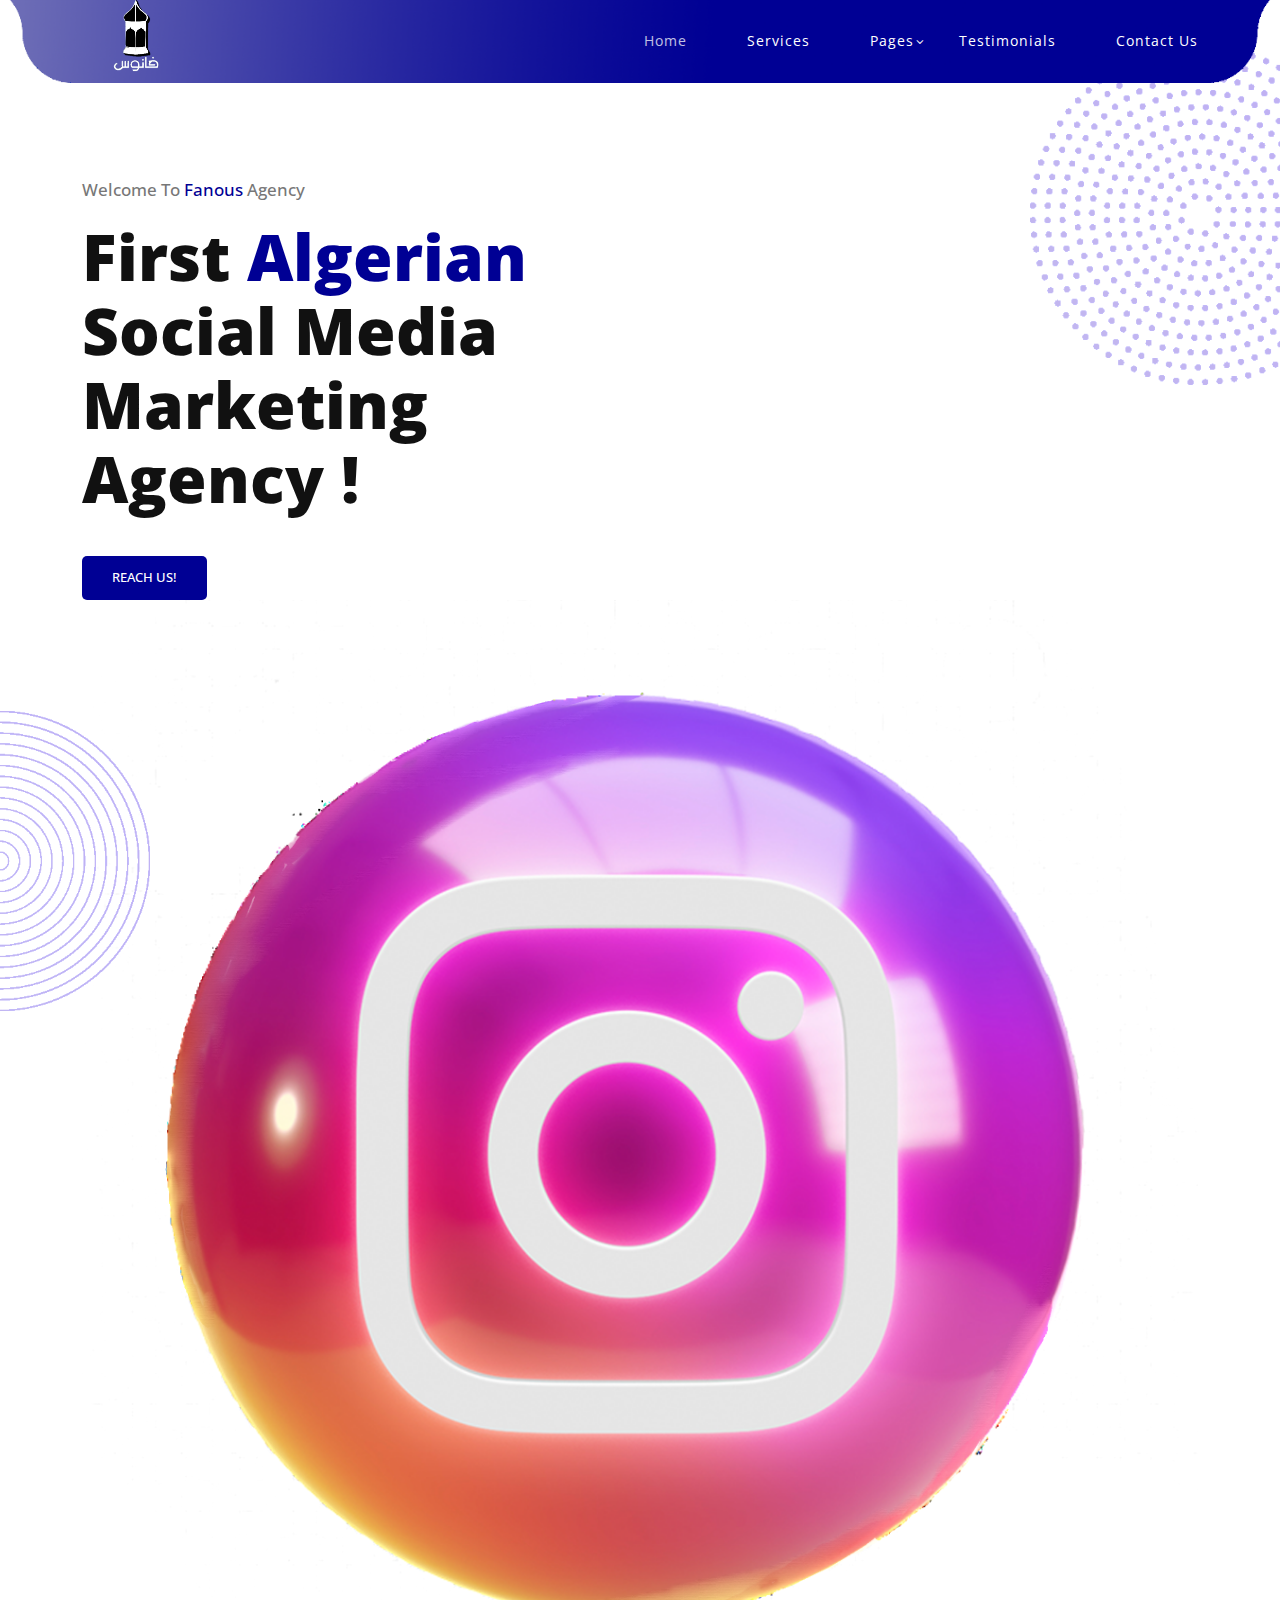
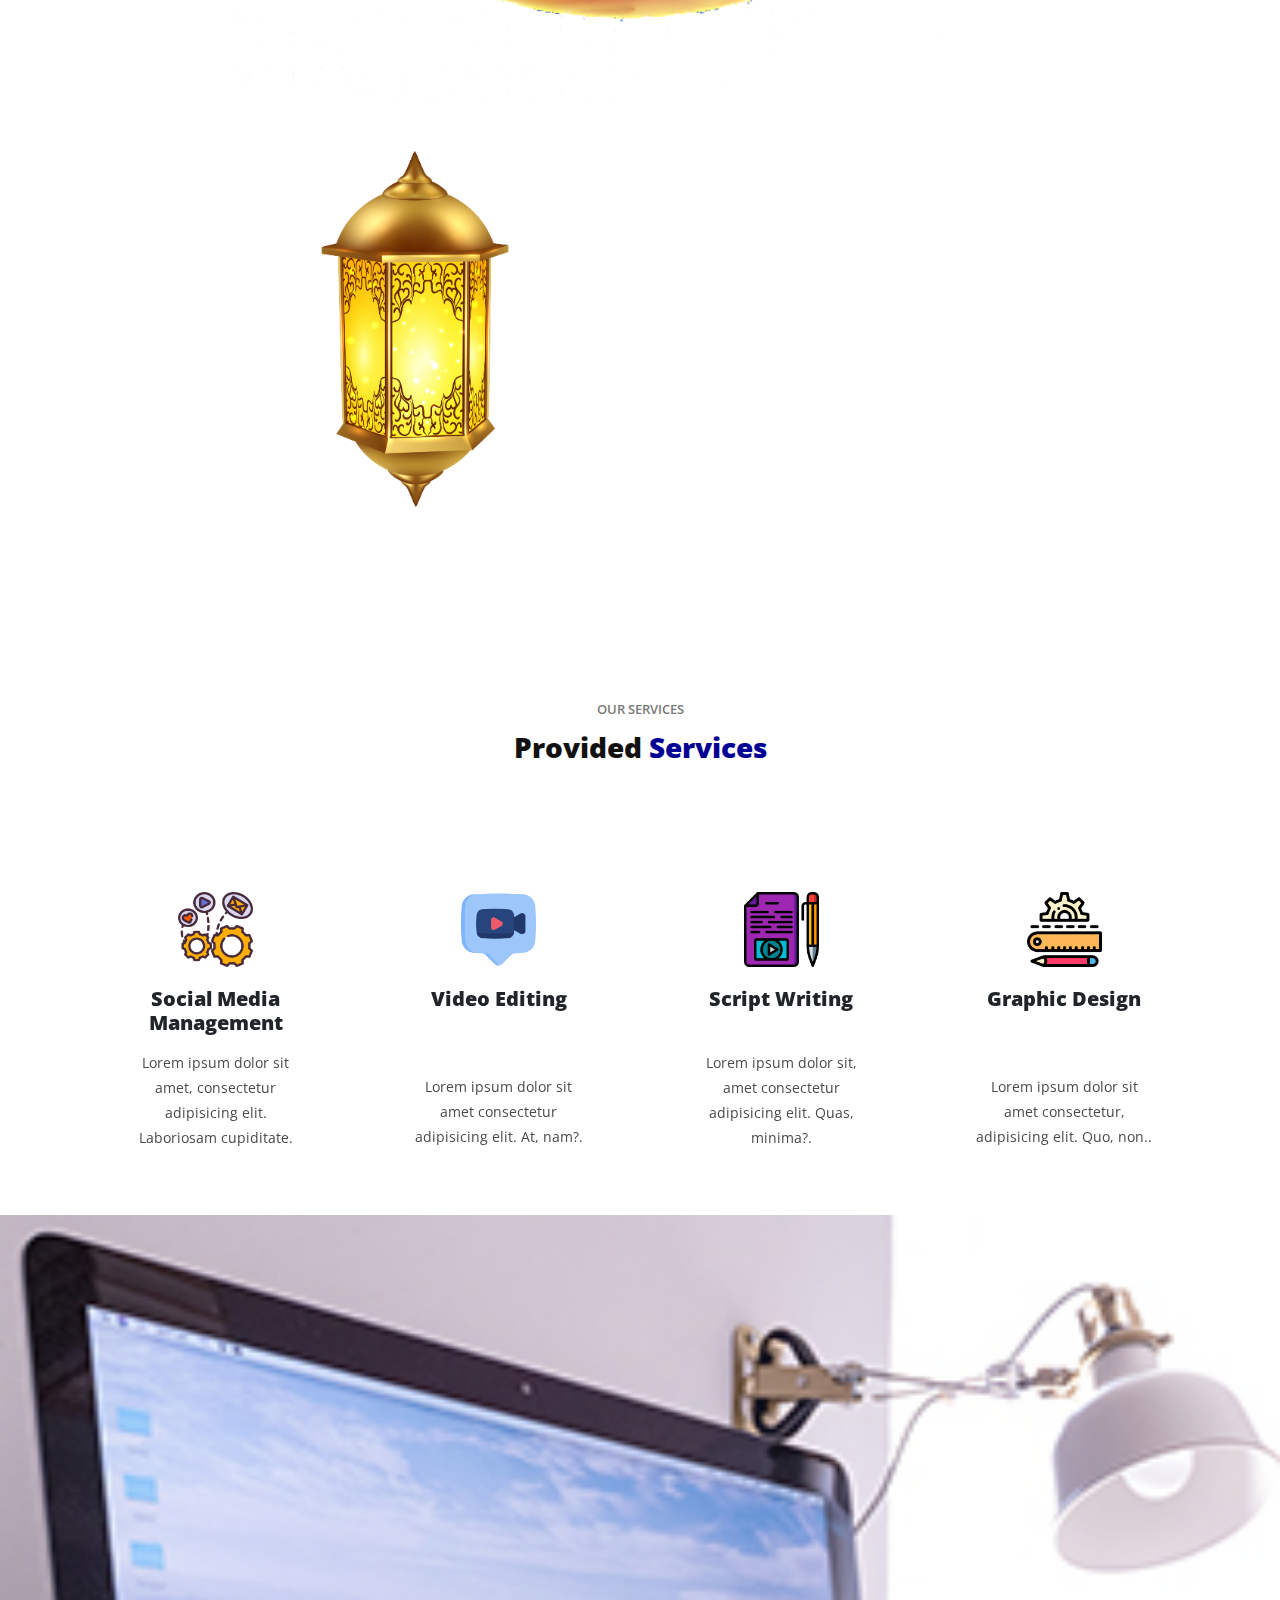
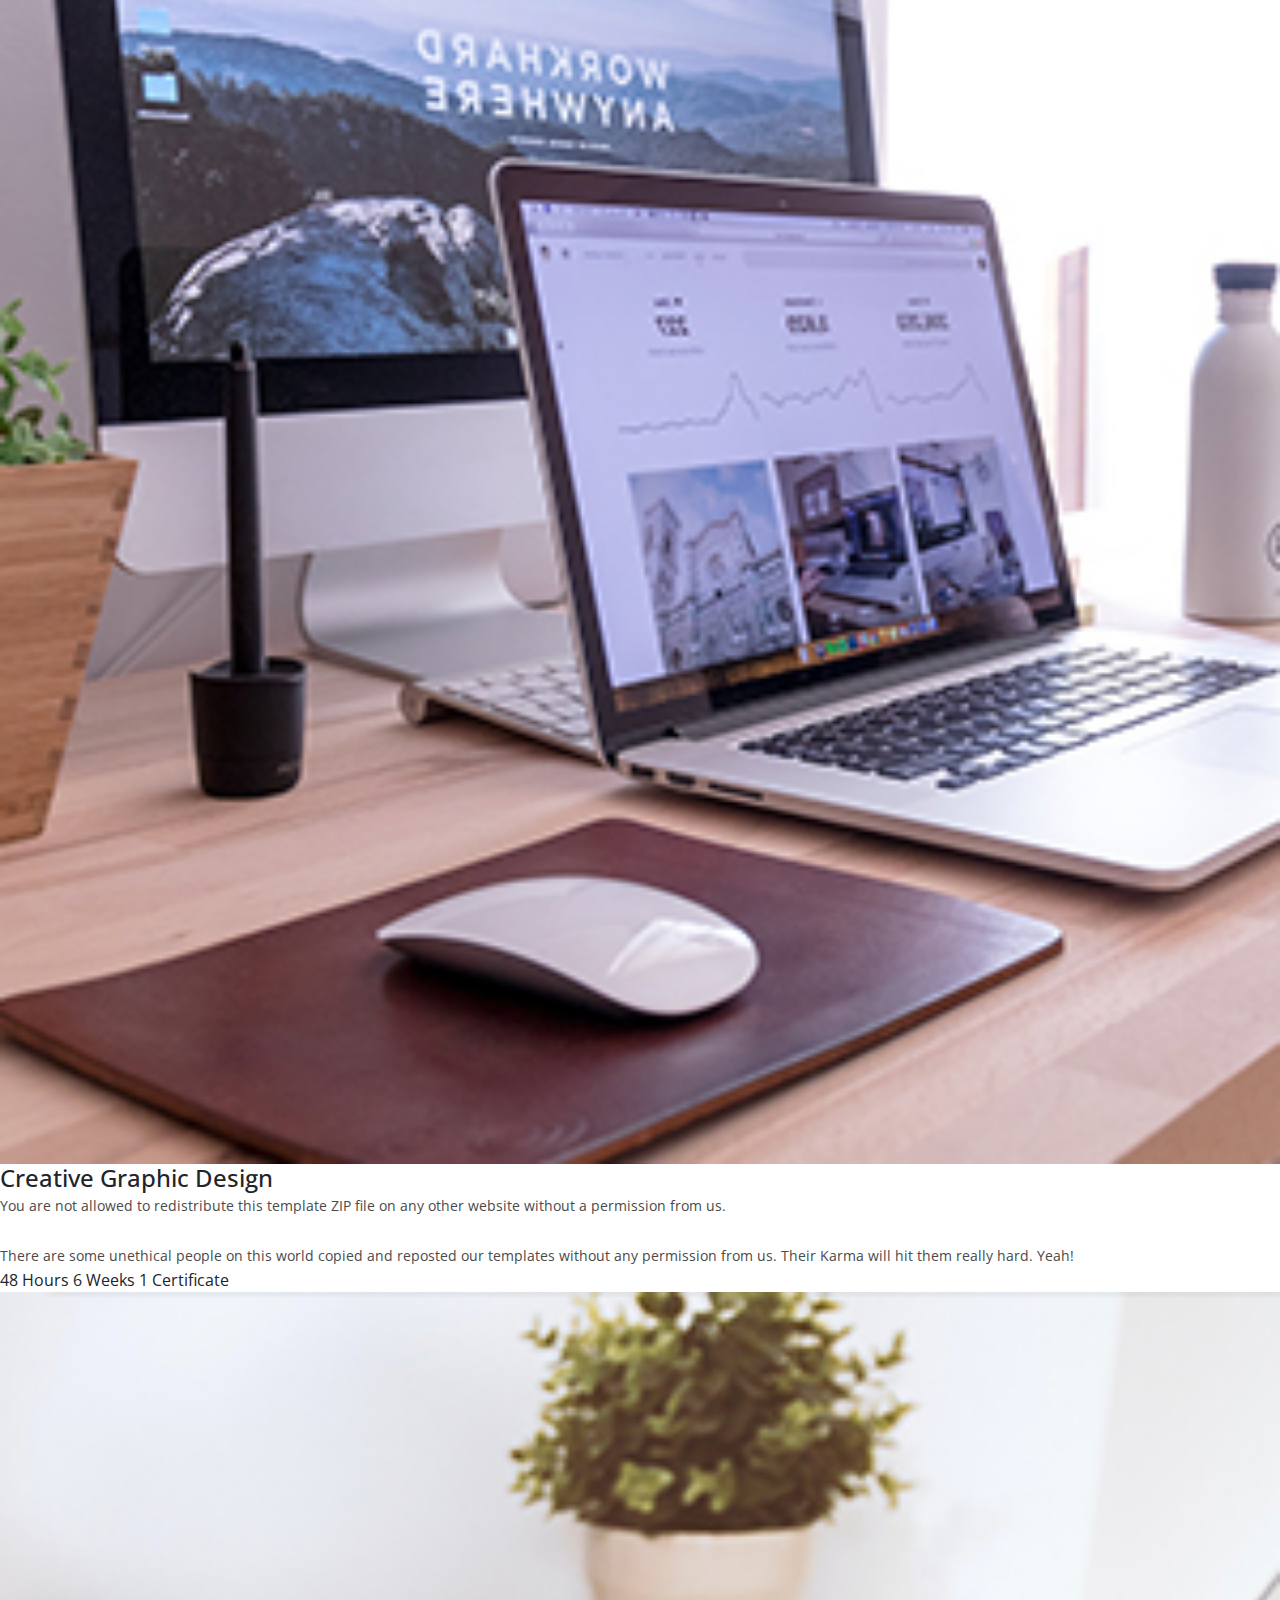
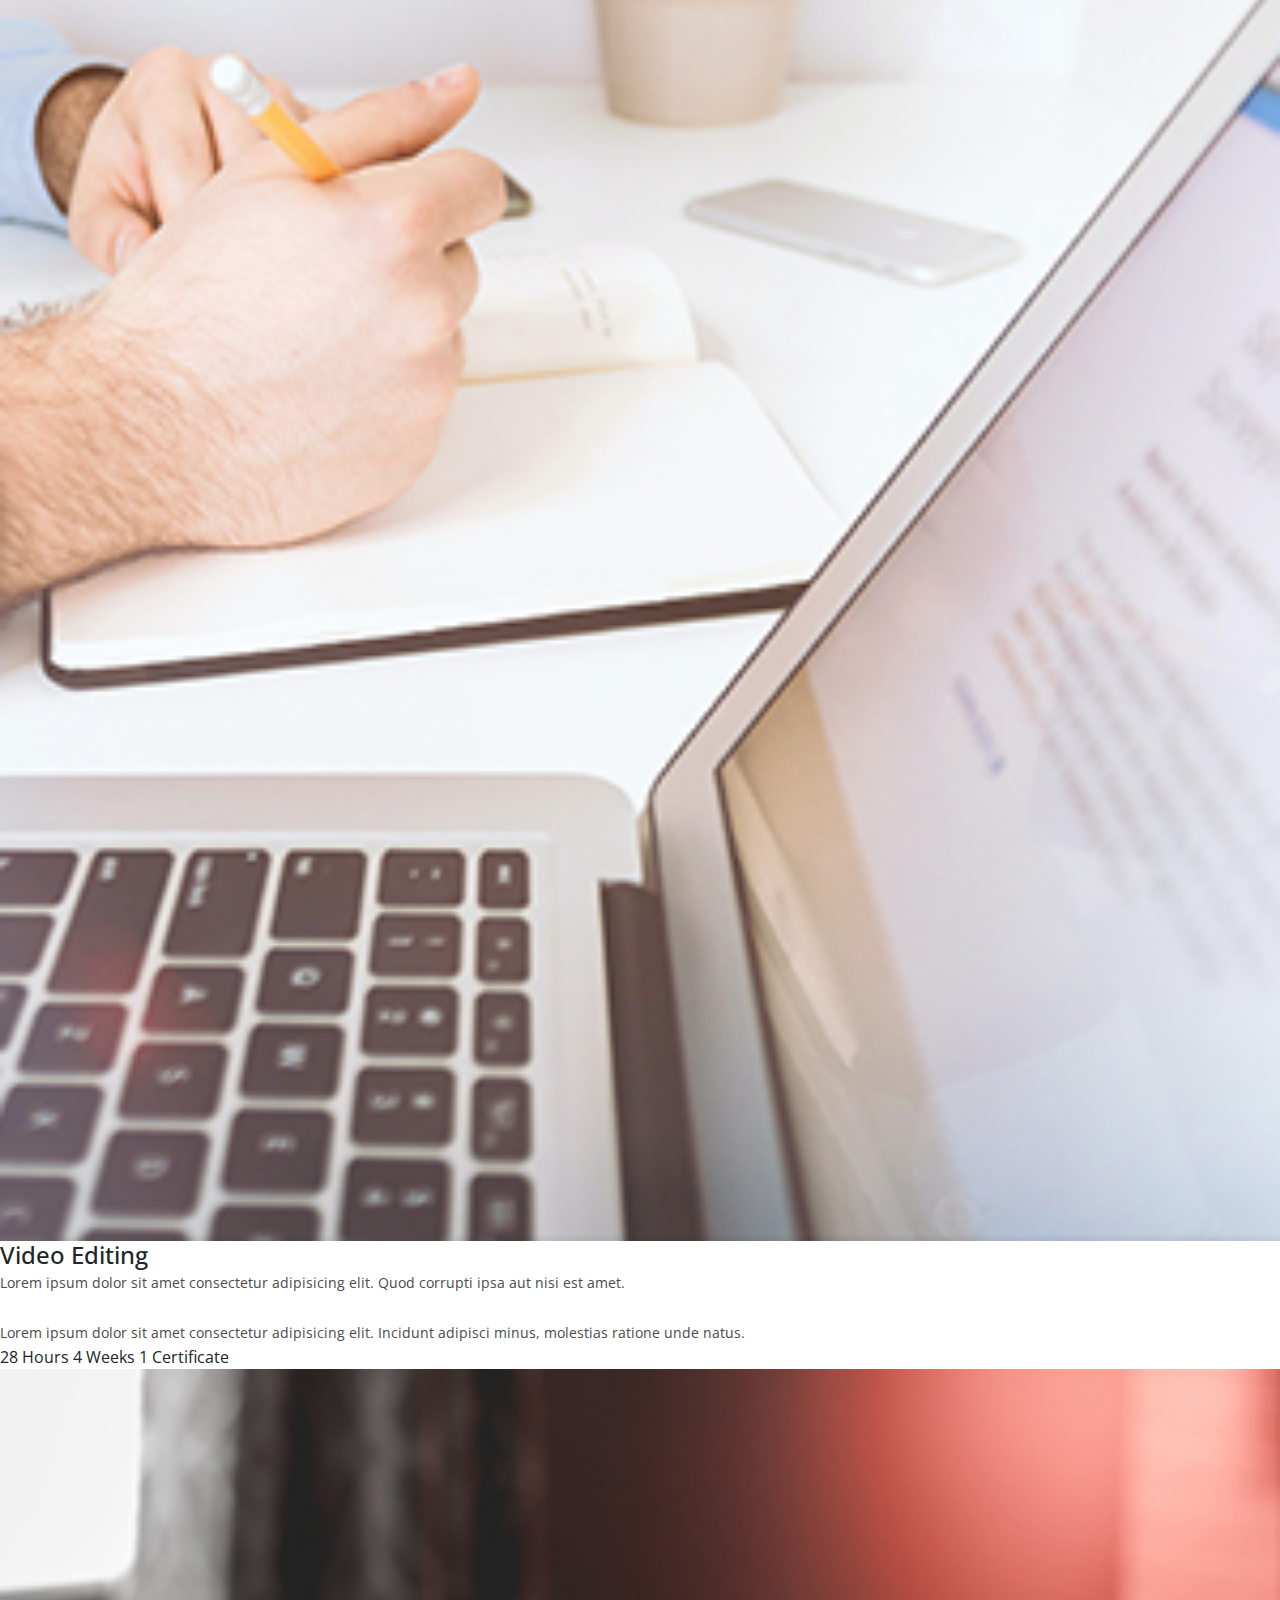
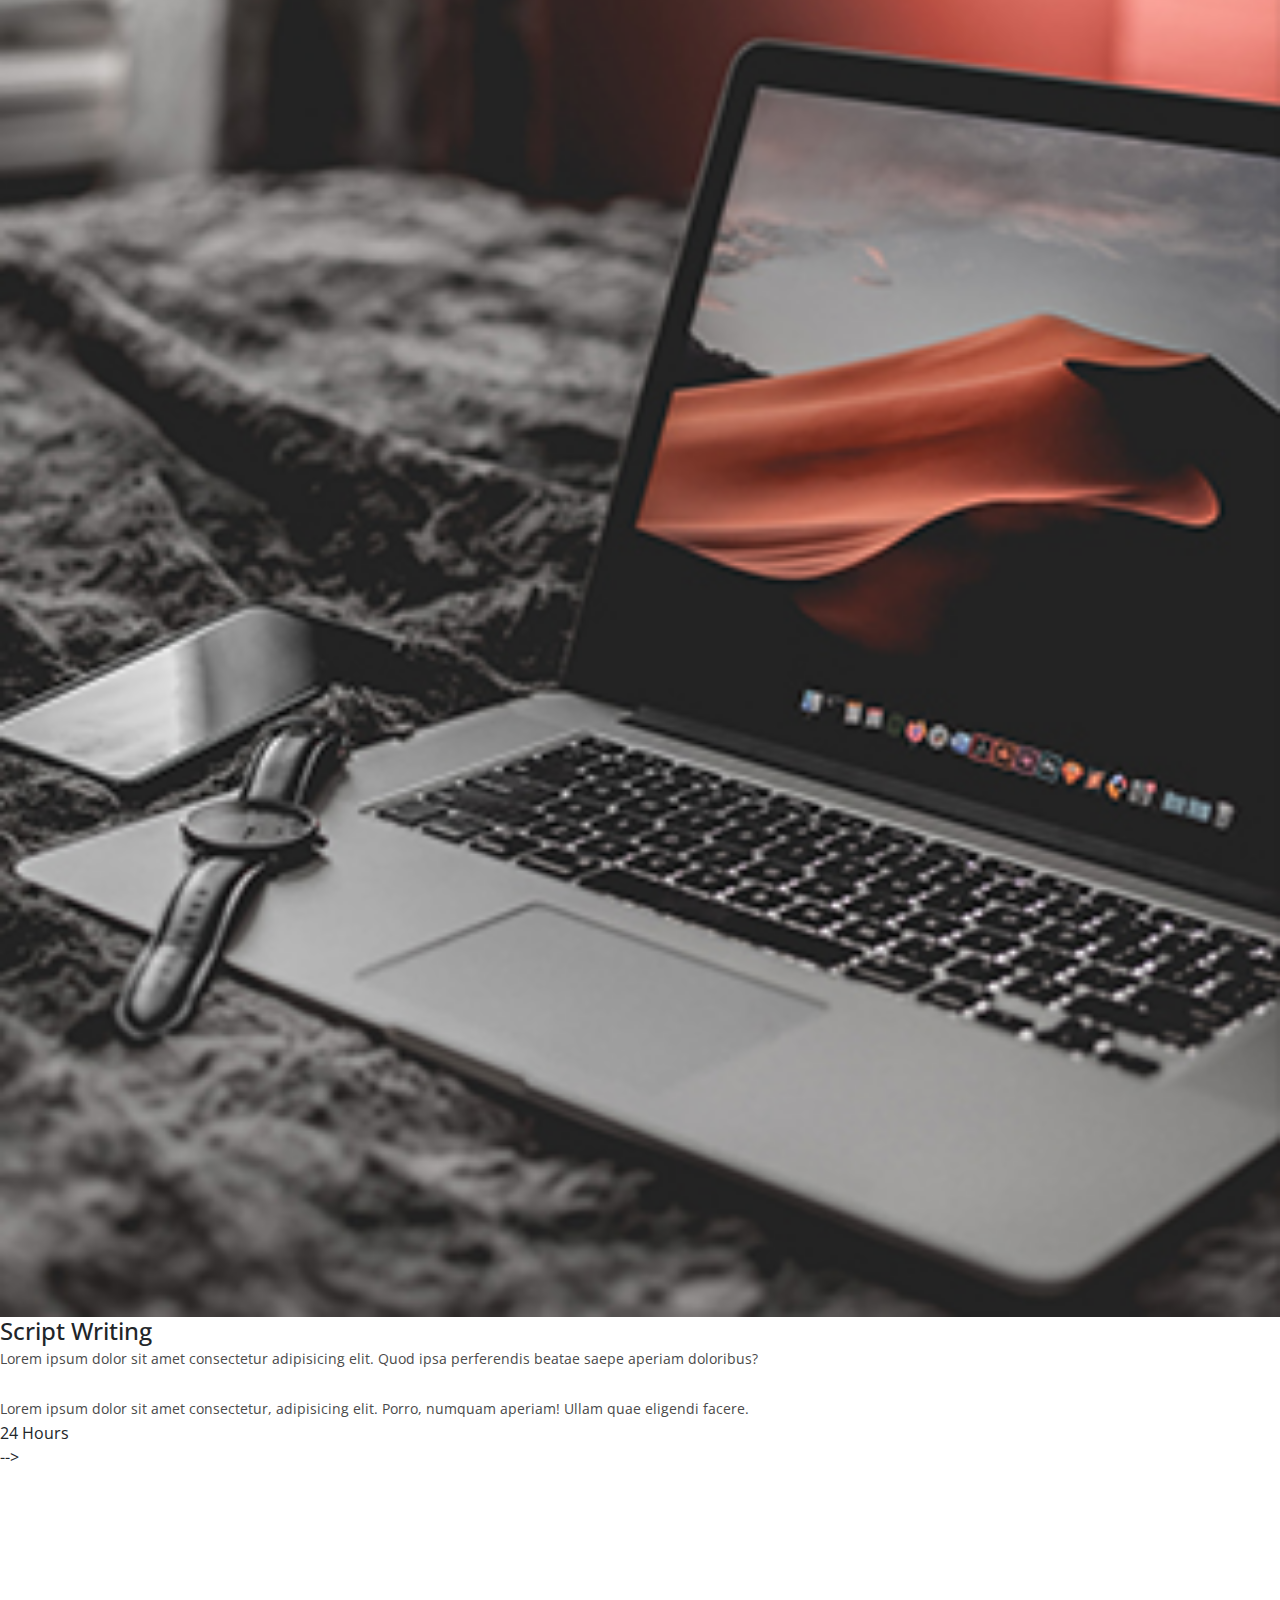
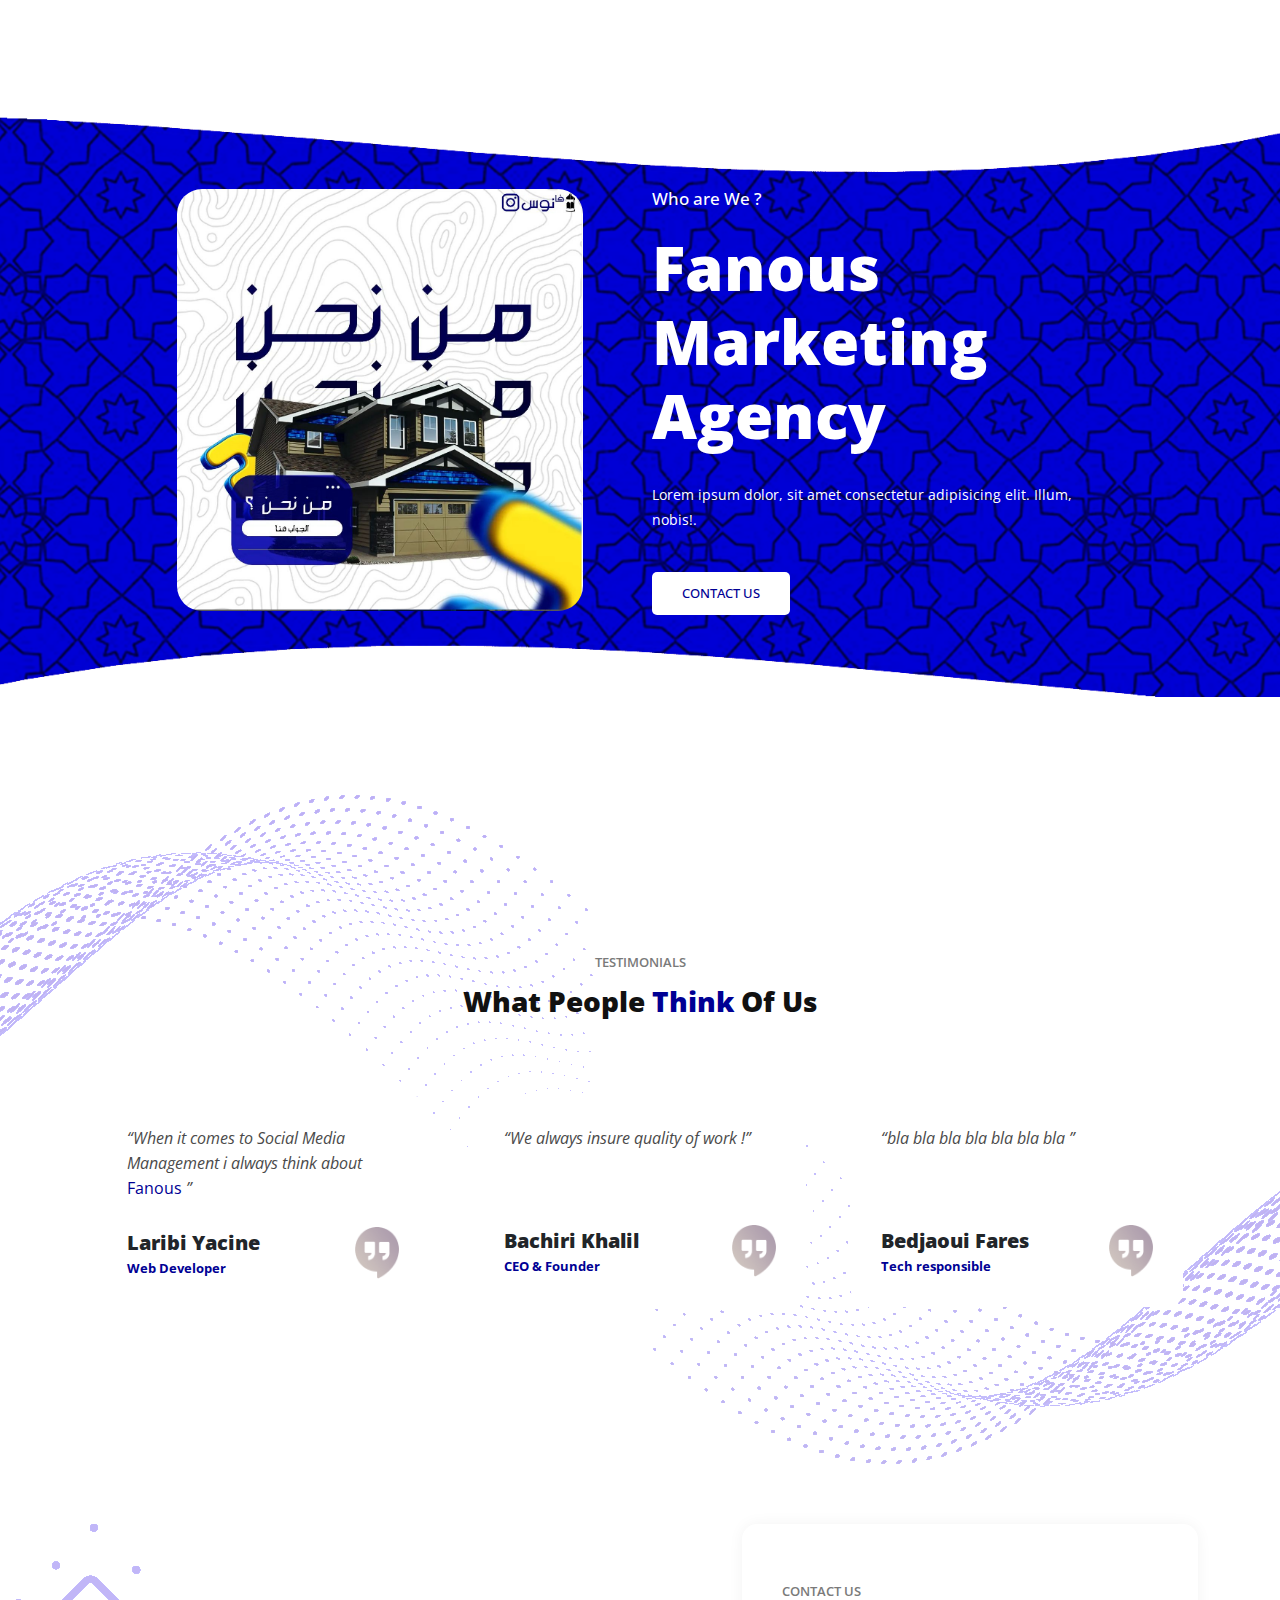
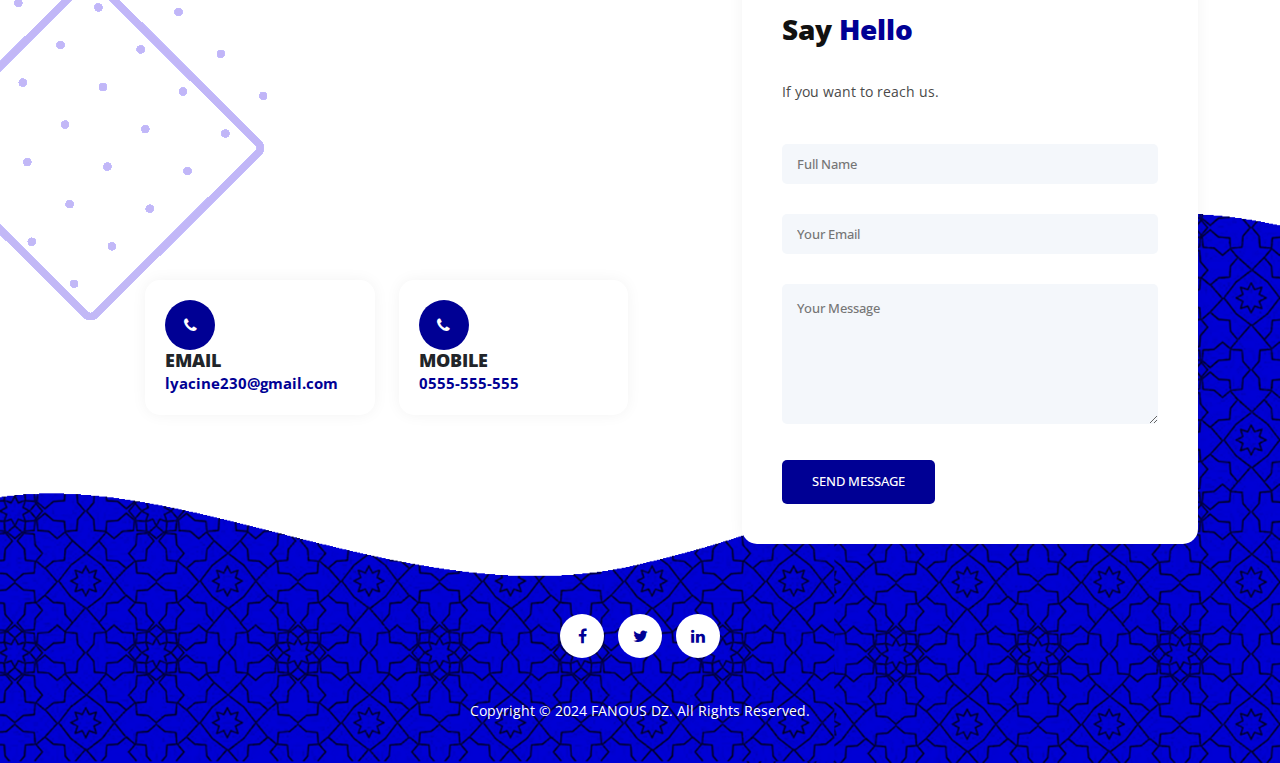
==== commit 4adb5a69: "changing some sections" ====
--- a/index.html
+++ b/index.html
@@ -7,6 +7,7 @@
     <meta name="viewport" content="width=device-width, initial-scale=1, shrink-to-fit=no">
     <meta name="description" content="Fanous Agency Website">
     <meta name="author" content="Yacine Laribi">
+    <link rel="shortcut icon" href="assets/images/logo.png"  type="image/x-icon">
     <link href="https://fonts.googleapis.com/css?family=Open+Sans:100,200,300,400,500,600,700,800,900" rel="stylesheet">
 
     <title>Fanous | Home </title>
@@ -30,7 +31,19 @@
 
 -->
   </head>
-
+  <script type="text/javascript">
+    (function(d, t) {
+        var v = d.createElement(t), s = d.getElementsByTagName(t)[0];
+        v.onload = function() {
+          window.voiceflow.chat.load({
+            verify: { projectID: '65cf35b7ce2123f0b9abc56a' },
+            url: 'https://general-runtime.voiceflow.com',
+            versionID: 'production'
+          });
+        }
+        v.src = "https://cdn.voiceflow.com/widget/bundle.mjs"; v.type = "text/javascript"; s.parentNode.insertBefore(v, s);
+    })(document, 'script');
+  </script>
 <body>
 
 
@@ -52,9 +65,9 @@
                           <li class="has-sub">
                               <a href="javascript:void(0)">Pages</a>
                               <ul class="sub-menu">
-                                  <li><a href="about-us.html">About Us</a></li>
-                                  <li><a href="our-services.html">Our Services</a></li>
-                                  <li><a href="contact-us.html">Contact Us</a></li>
+                                  <li><a href="#">About Us</a></li>
+                                  <li><a href="#">Our Services</a></li>
+                                  <li><a href="#">Contact Us</a></li>
                               </ul>
                           </li>
                           <li class="scroll-to-section"><a href="#testimonials">Testimonials</a></li> 
@@ -78,15 +91,16 @@
         <div class="col-lg-6 align-self-center">
           <div class="header-text">
             <h6>Welcome to  <em>Fanous</em> Agency </h6>
-            <h2>First <em>Algerian</em> social media marketing agency !</h2>
+            <h2>First <em>Algerian</em> Social Media Marketing Agency !</h2>
             <div class="main-button-gradient">
               <div class="scroll-to-section"><a href="#contact-section">Reach Us!</a></div>
             </div>
           </div>
         </div>
+        <img src="assets/images/insta-icon.png" class="insta-icon">
         <div class="col-lg-6">
           <div class="right-image">
-            <img src="assets/images/fanous.png" alt="">
+            <img src="assets/images/fanous.png">
           </div>
         </div>
       </div>
@@ -150,7 +164,7 @@
     </div>
   </section>
 
-  <section class="our-courses" id="courses">
+  <!-- <section class="our-courses" id="courses">
     <div class="container">
       <div class="row">
         <div class="col-lg-6 offset-lg-3">
@@ -250,7 +264,7 @@
         </div>
       </div>
     </div>
-  </section>
+  </section> -->
 
   <section class="simple-cta">
     <div class="container">
@@ -344,9 +358,8 @@
       <div class="row">
         <div class="col-lg-8">
           <div id="map">
-          
             <!-- You just need to go to Google Maps for your own map point, and copy the embed code from Share -> Embed a map section -->
-            <iframe src="" width="100%" height="420px" frameborder="0" style="border:0; border-radius: 15px; position: relative; z-index: 2;" allowfullscreen=""></iframe>
+            <iframe src="https://www.google.com/maps/embed?pb=!1m18!1m12!1m3!1d204624.77152738604!2d2.9978634548672076!3d36.740280480939376!2m3!1f0!2f0!3f0!3m2!1i1024!2i768!4f13.1!3m3!1m2!1s0x128fb26977ea659f%3A0x4231102d38a36f49!2sAlger!5e0!3m2!1sfr!2sdz!4v1708110876939!5m2!1sfr!2sdz" width="100%" height="420px" frameborder="0" style="border:0; border-radius: 15px; position: relative; z-index: 2;" allowfullscreen=""></iframe>
             <div class="row">
               <div class="col-lg-4 offset-lg-1">
                 <div class="contact-info">
@@ -420,7 +433,6 @@
   <!-- Bootstrap core JavaScript -->
     <script src="vendor/jquery/jquery.min.js"></script>
     <script src="vendor/bootstrap/js/bootstrap.bundle.min.js"></script>
-
     <script src="assets/js/isotope.min.js"></script>
     <script src="assets/js/owl-carousel.js"></script>
     <script src="assets/js/lightbox.js"></script>
--- a/assets/css/style.css
+++ b/assets/css/style.css
@@ -128,7 +128,7 @@
 }
 
 ::-moz-selection {
-  background: #dc8cdb;
+  background: var(--main-color);
   color: #fff;
 }
 
@@ -151,10 +151,7 @@
 .main-button-gradient a {
   font-size: 13px;
   color: #fff;
-  /* background: var(--main-color); */
-  /* background: var(--main-color); */
-
-  /* background: linear-gradient(-145deg, rgba(219,138,222,1) 0%, rgba(246,191,159,1) 100%); */
+  background: var(--main-color);
   padding: 12px 30px;
   display: inline-block;
   border-radius: 5px;
@@ -165,7 +162,6 @@
 
 .main-button-gradient a:hover {
   background: var(--main-color);
-  /* background: linear-gradient(-145deg, rgba(219,138,222,1) 0%, rgba(246,191,159,1) 100%); */
   opacity: 0.9;
 }
 
@@ -188,7 +184,7 @@
 .text-button a {
   font-size: 14px;
   font-weight: 500;
-  color: #dc8cdb;
+  color: var(--main-color);
   text-decoration: underline !important;
   transition: all .3s;
 }
@@ -233,13 +229,12 @@
 .section-heading h4 em {
   font-style: normal;
   /* color: #dc8cdb; */
-  color:var(--main-color)
+  color:var(--main-color);
 }
 
 .section-heading p {
   margin-top: 30px;
 }
-
 
 /* 
 ---------------------------------------------
@@ -247,7 +242,6 @@
 --------------------------------------------- 
 */
 .background-header {
-  
   background: linear-gradient(120deg, #0909dc 0%,#000094 25%,#000094 100%) !important;
   height: 85px!important;
   position: fixed!important;
@@ -787,7 +781,8 @@
 }
 
 .services .item:hover {
-  box-shadow: 0px 0px 15px rgba(0, 0, 0, 0.06);
+  border: 1px solid var(--main-color);
+  box-shadow: 0px 0px 5px  rgba(0, 0, 0, 0.5);
 }
 
 .services .item .icon {
@@ -1008,6 +1003,9 @@
 section.simple-cta .left-image {
   margin-right: 45px;
   border-radius: 25px;
+  display: flex;
+  align-items: center;
+  justify-content: center;
   overflow: hidden;
 }
 
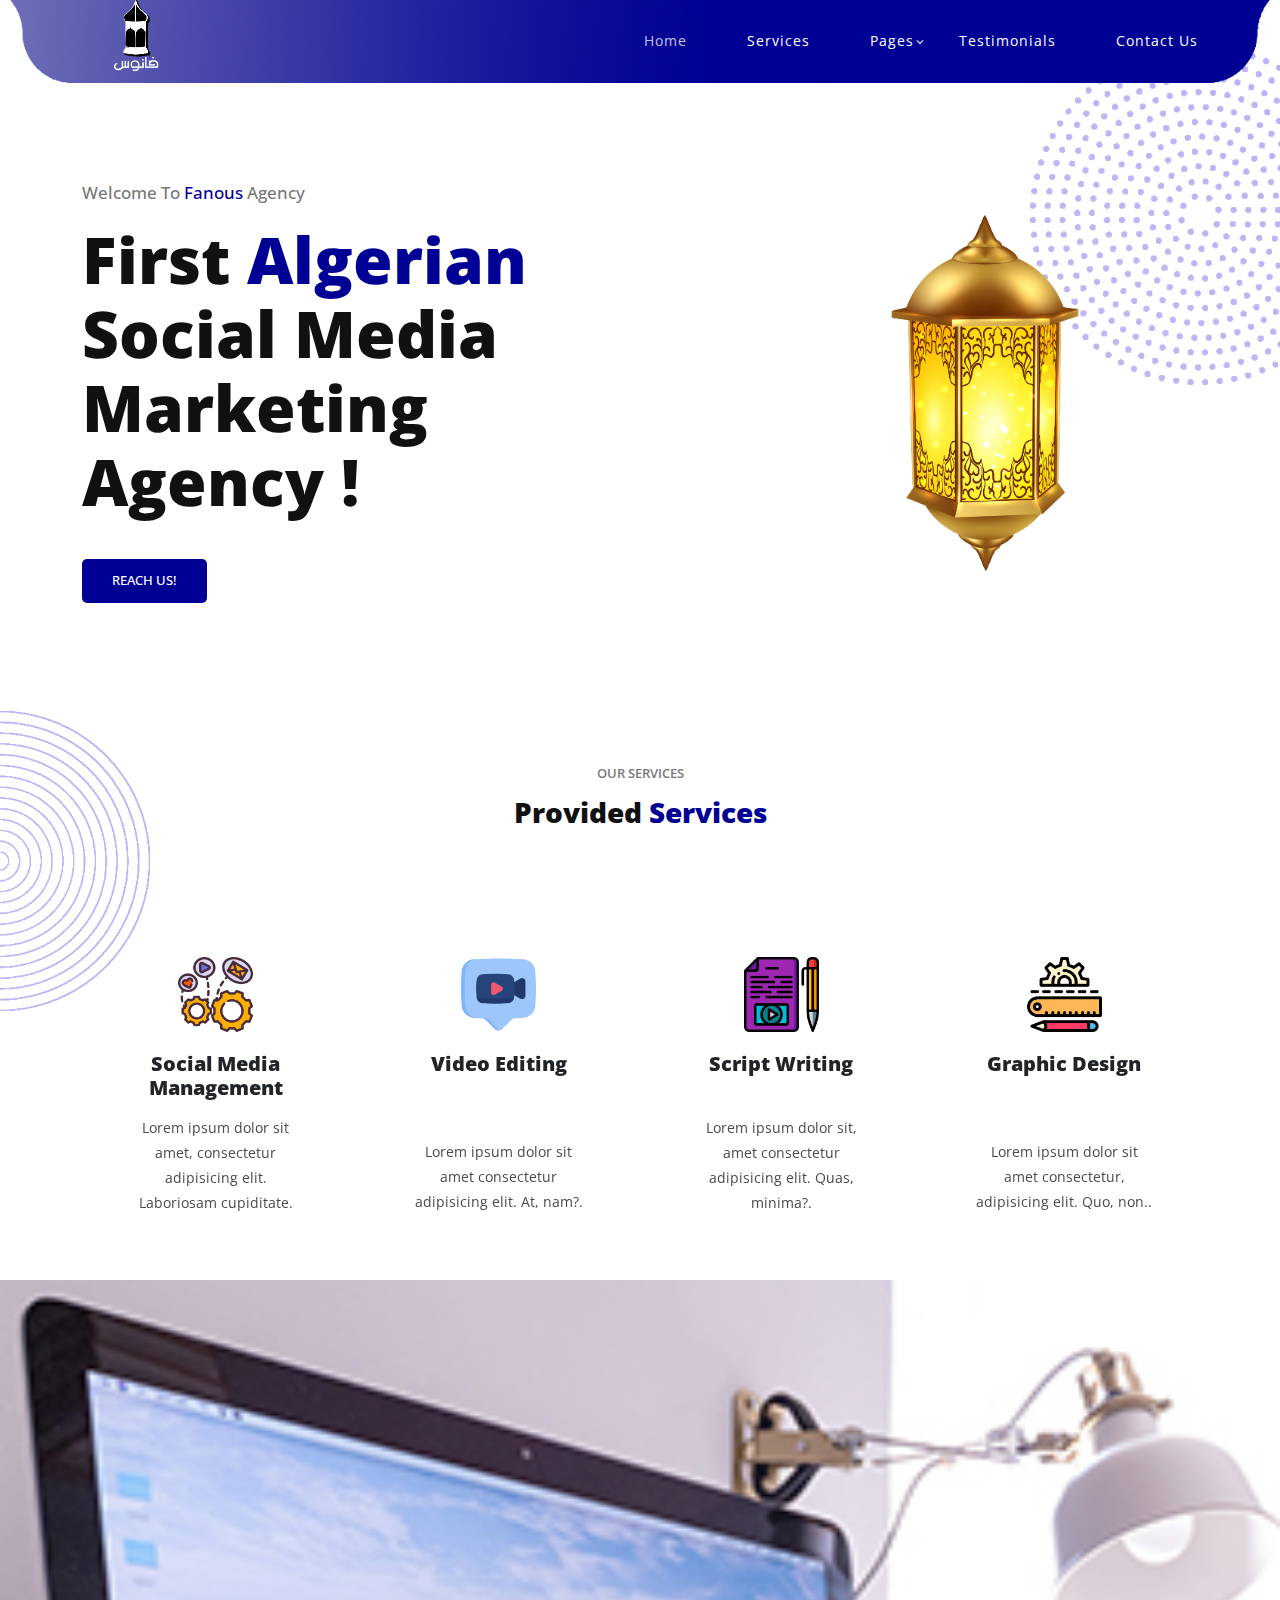
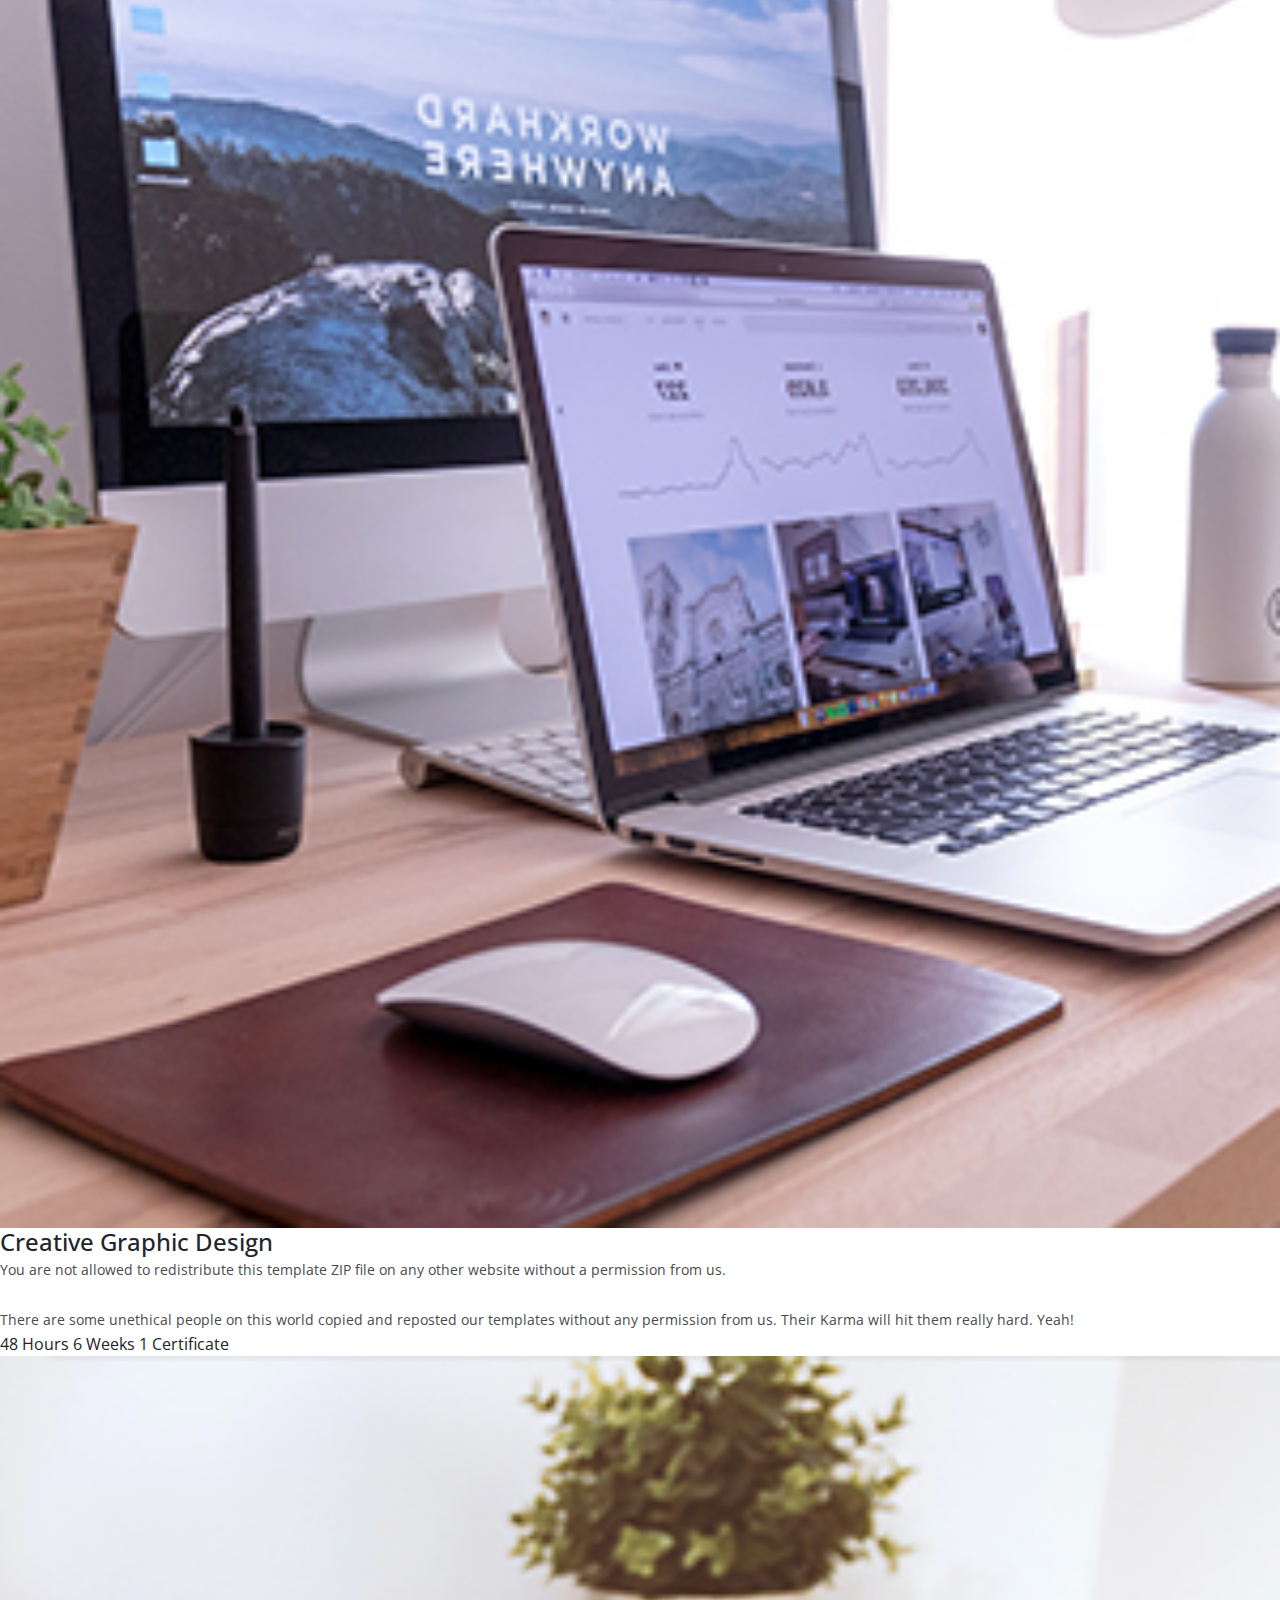
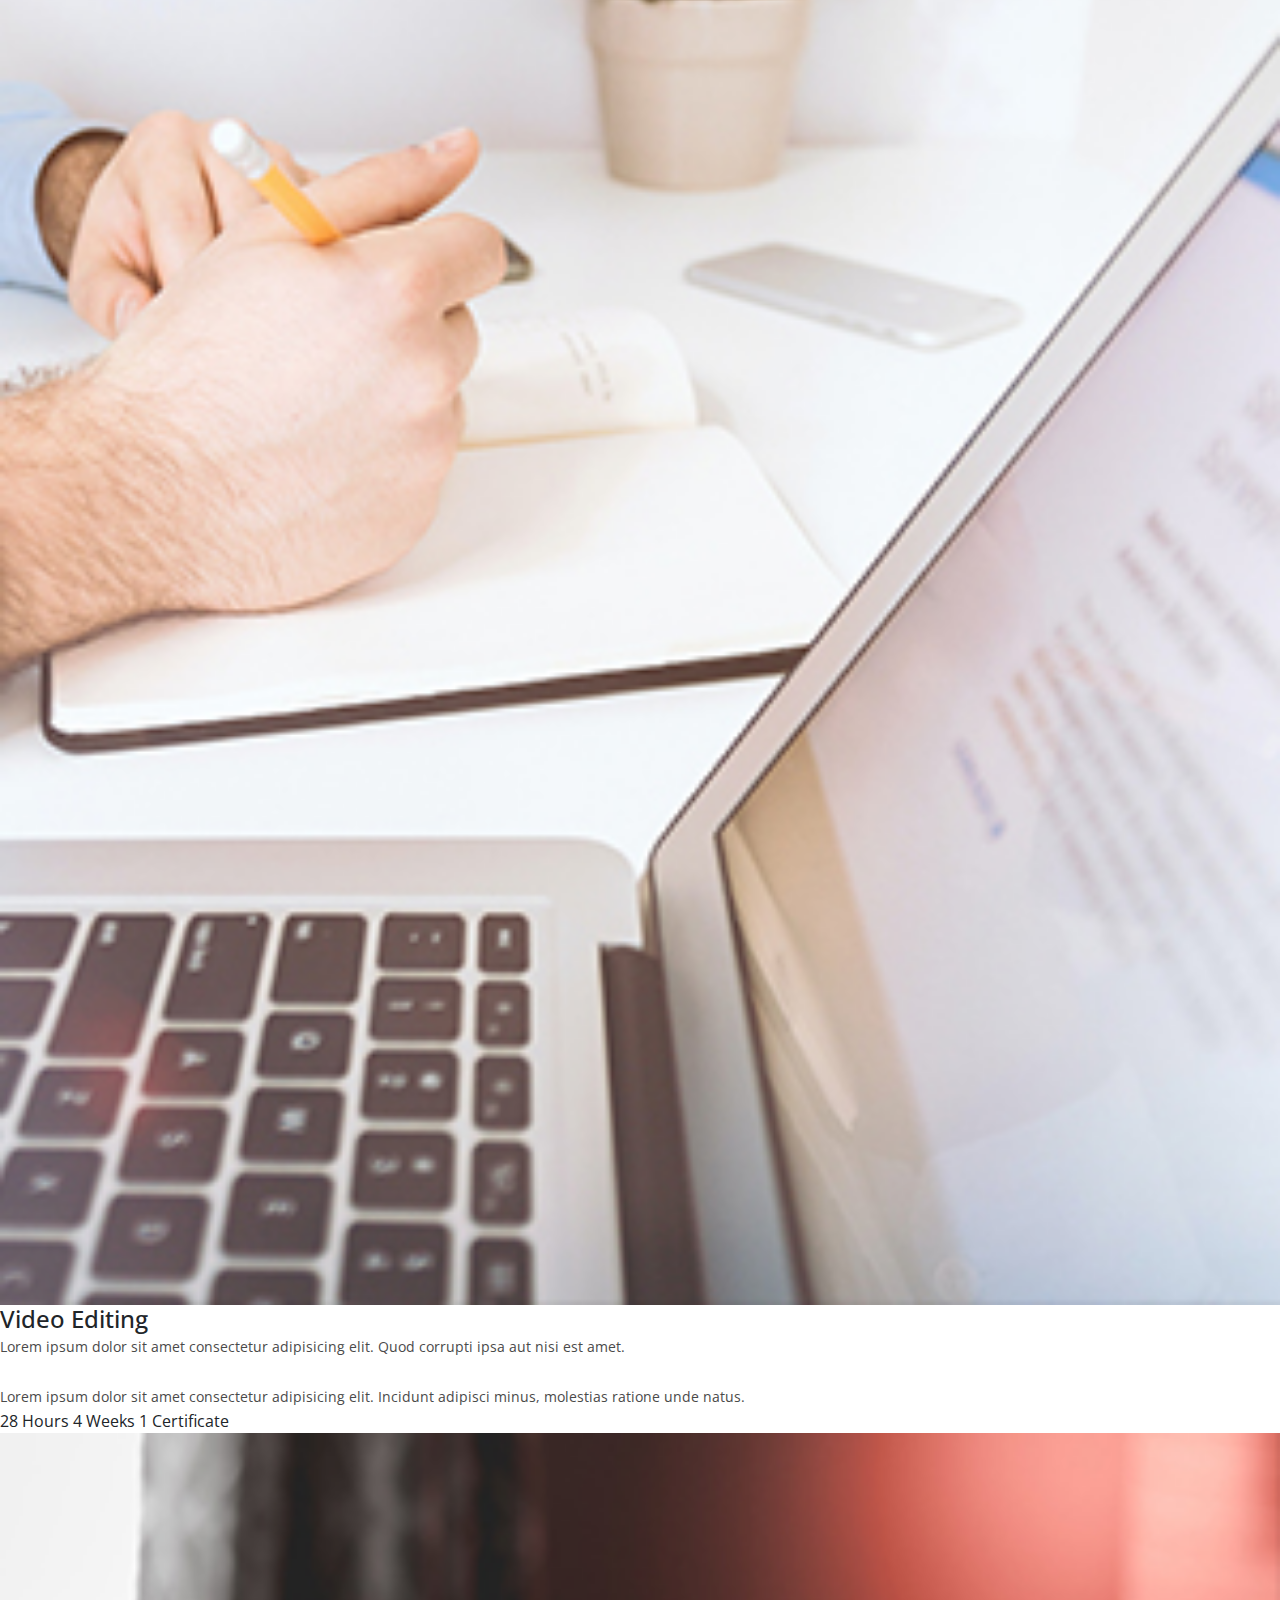
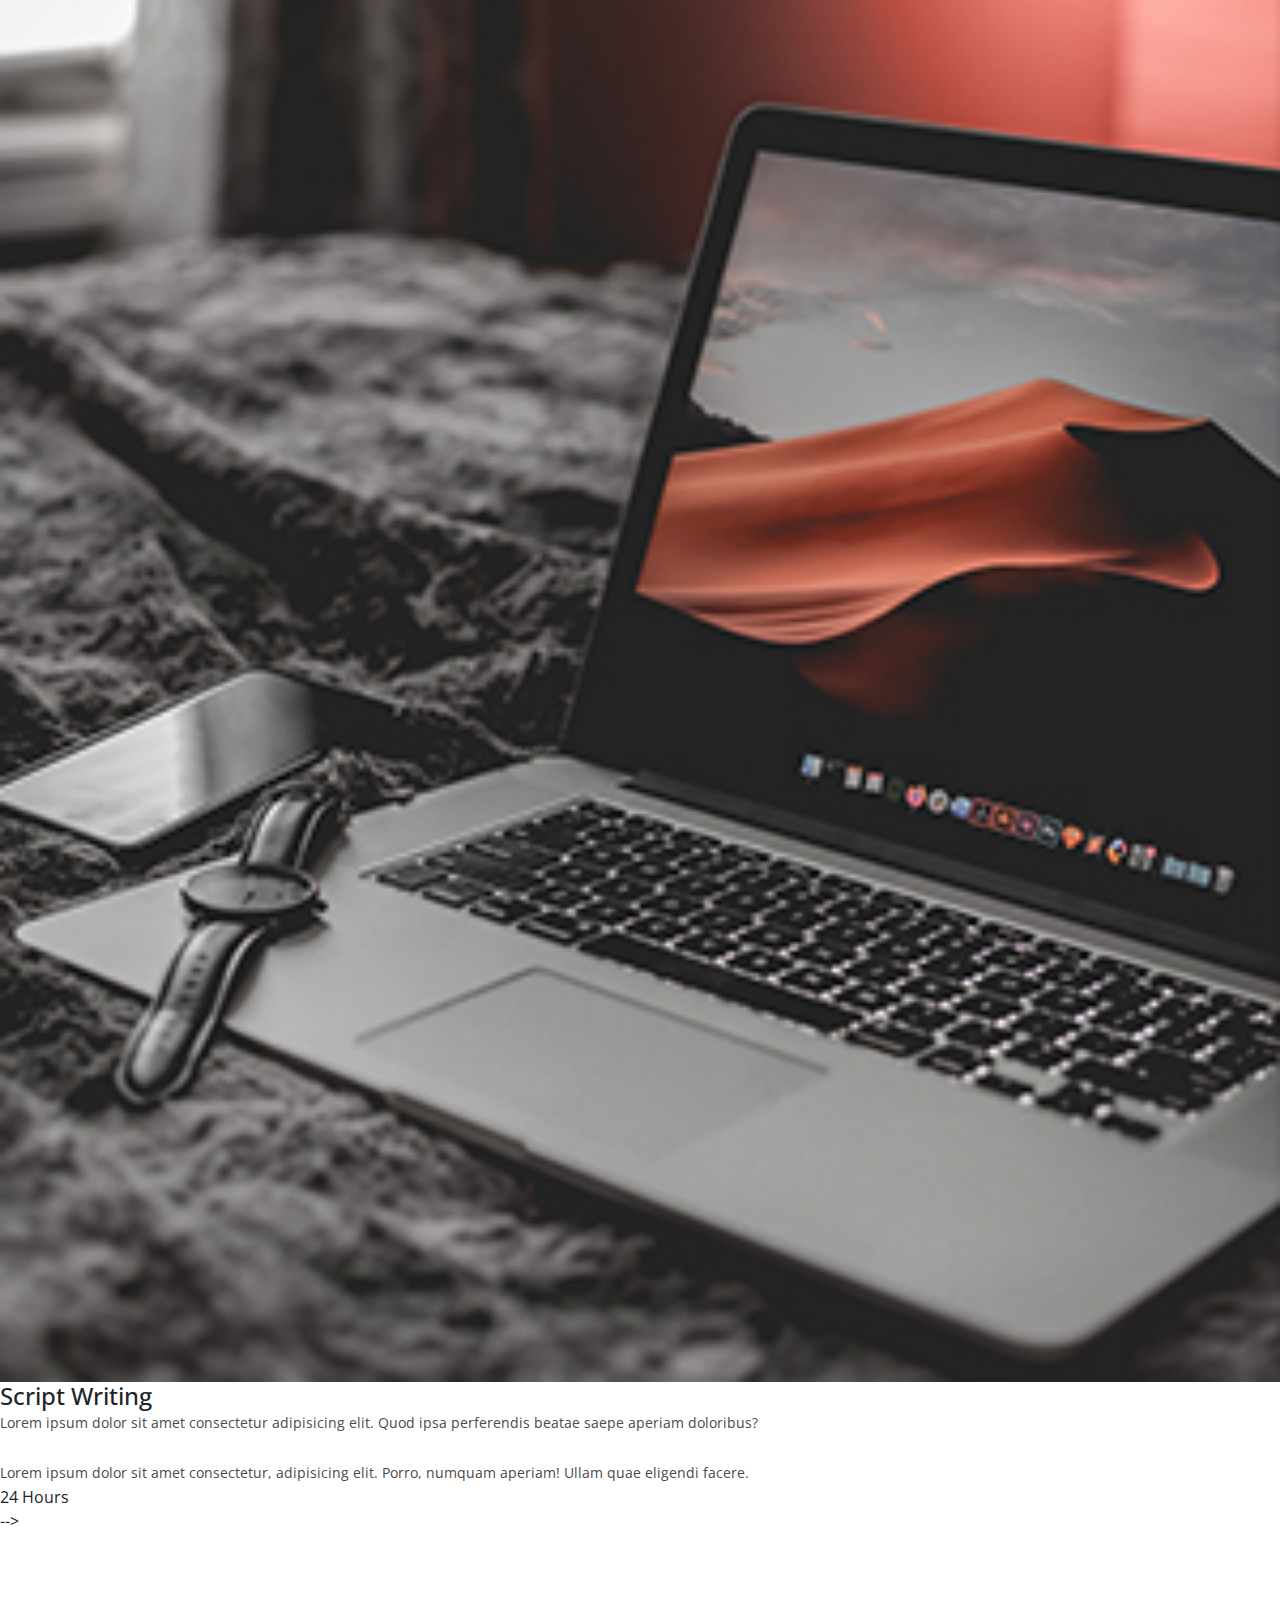
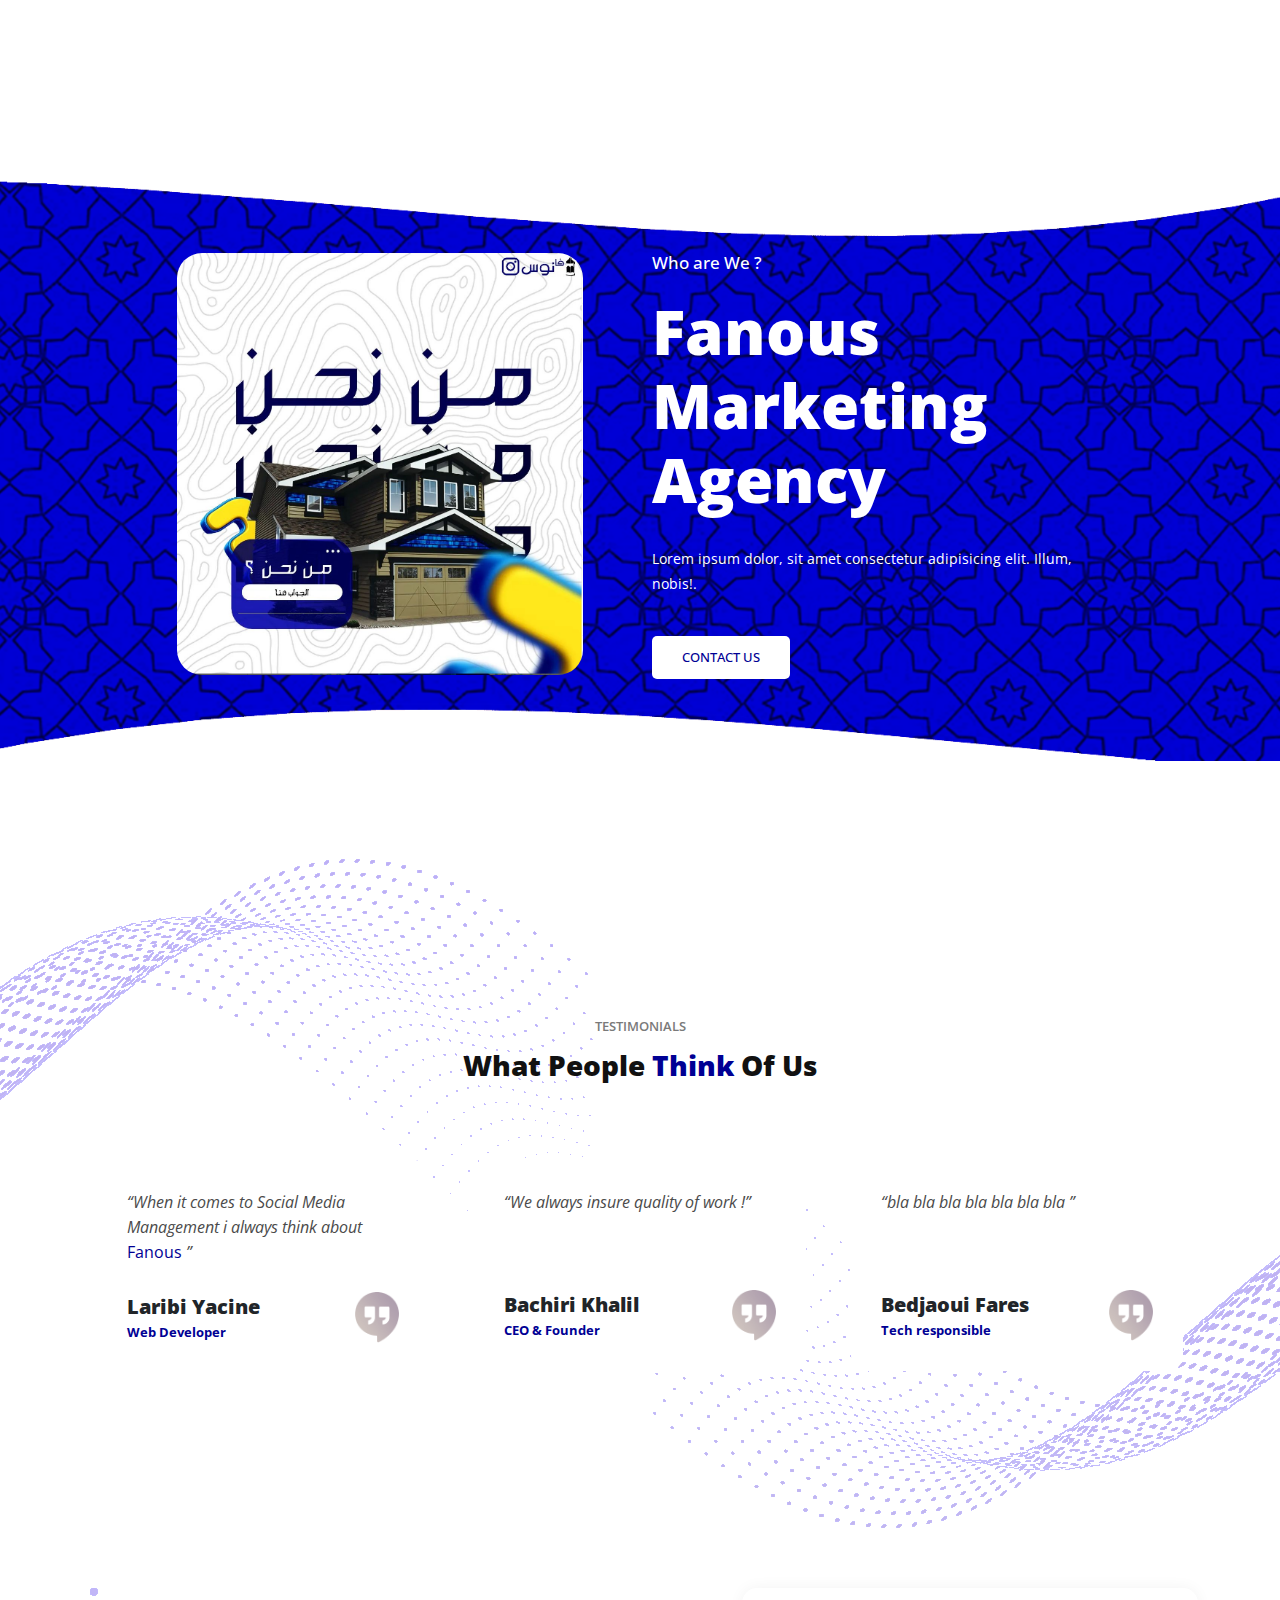
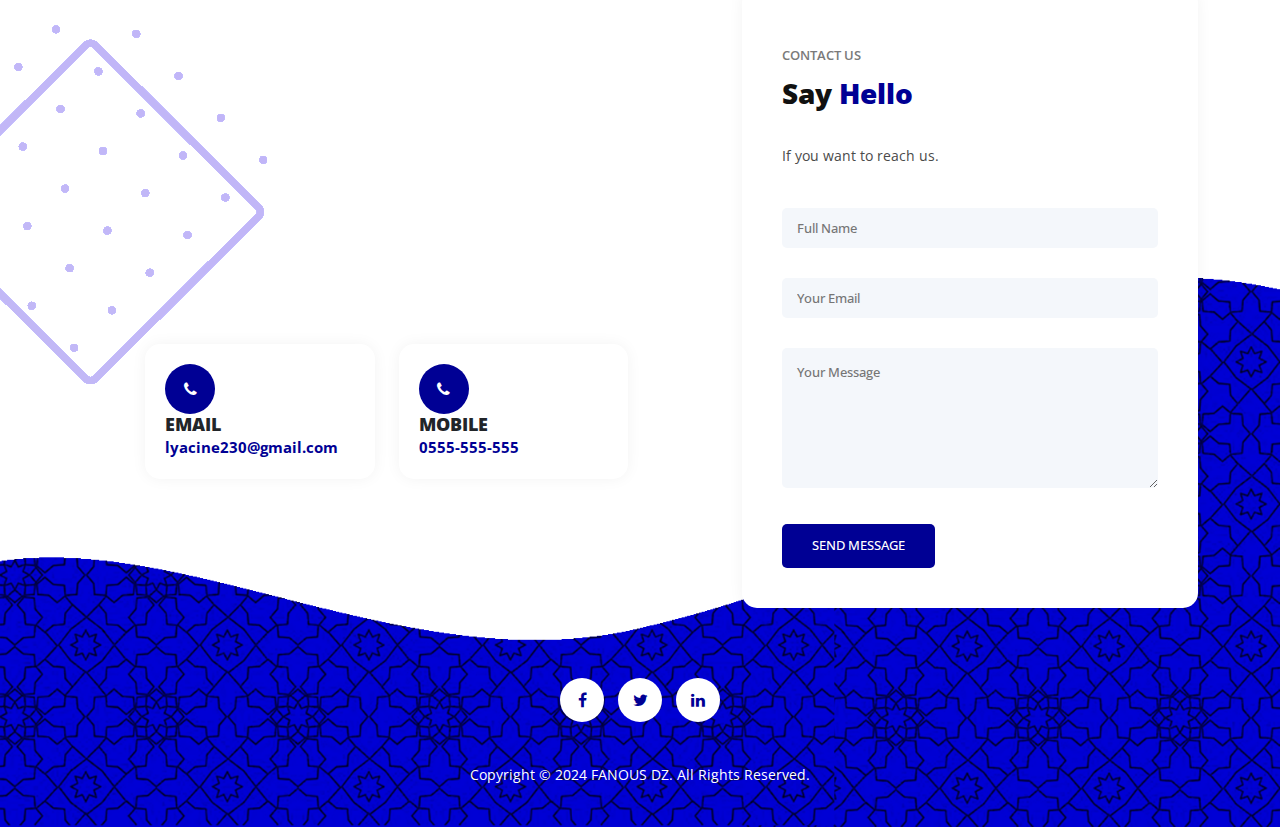
==== commit acaa36f1: "changing some sections" ====
--- a/index.html
+++ b/index.html
@@ -97,7 +97,6 @@
             </div>
           </div>
         </div>
-        <img src="assets/images/insta-icon.png" class="insta-icon">
         <div class="col-lg-6">
           <div class="right-image">
             <img src="assets/images/fanous.png">
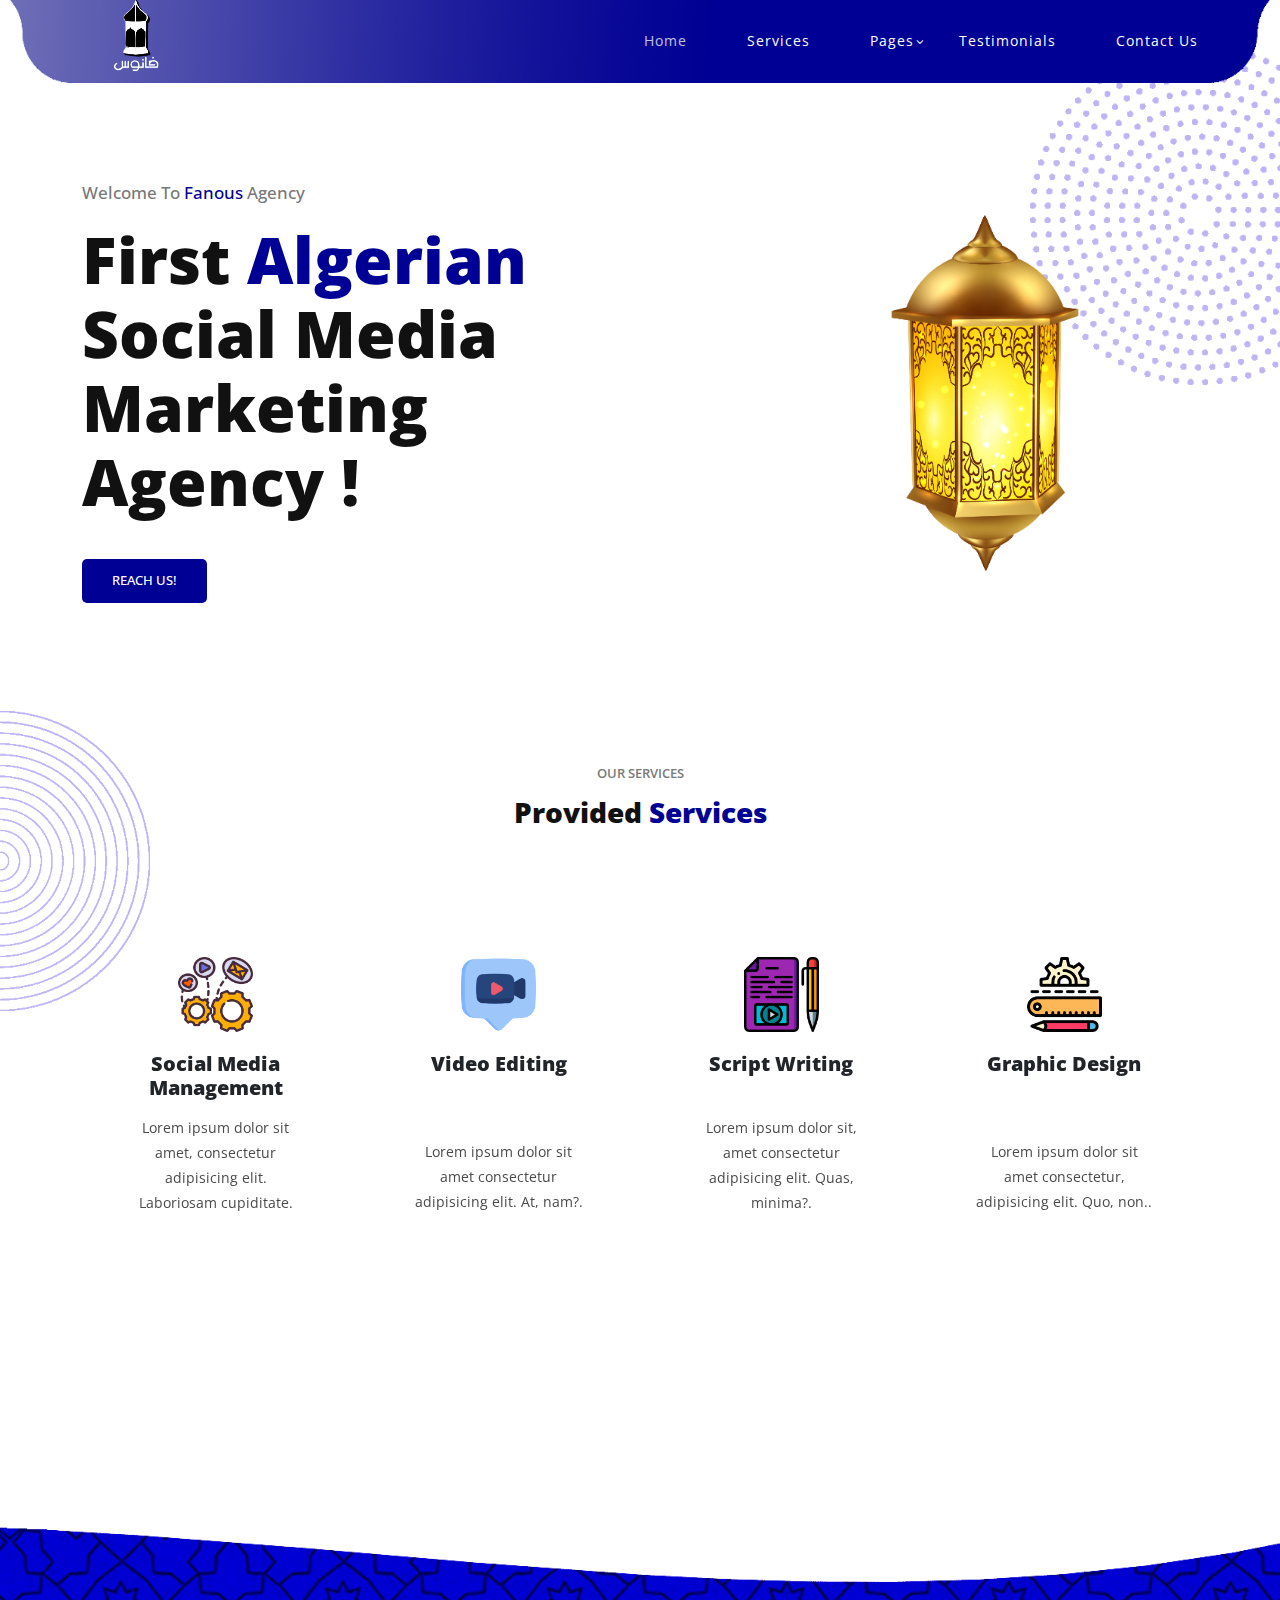
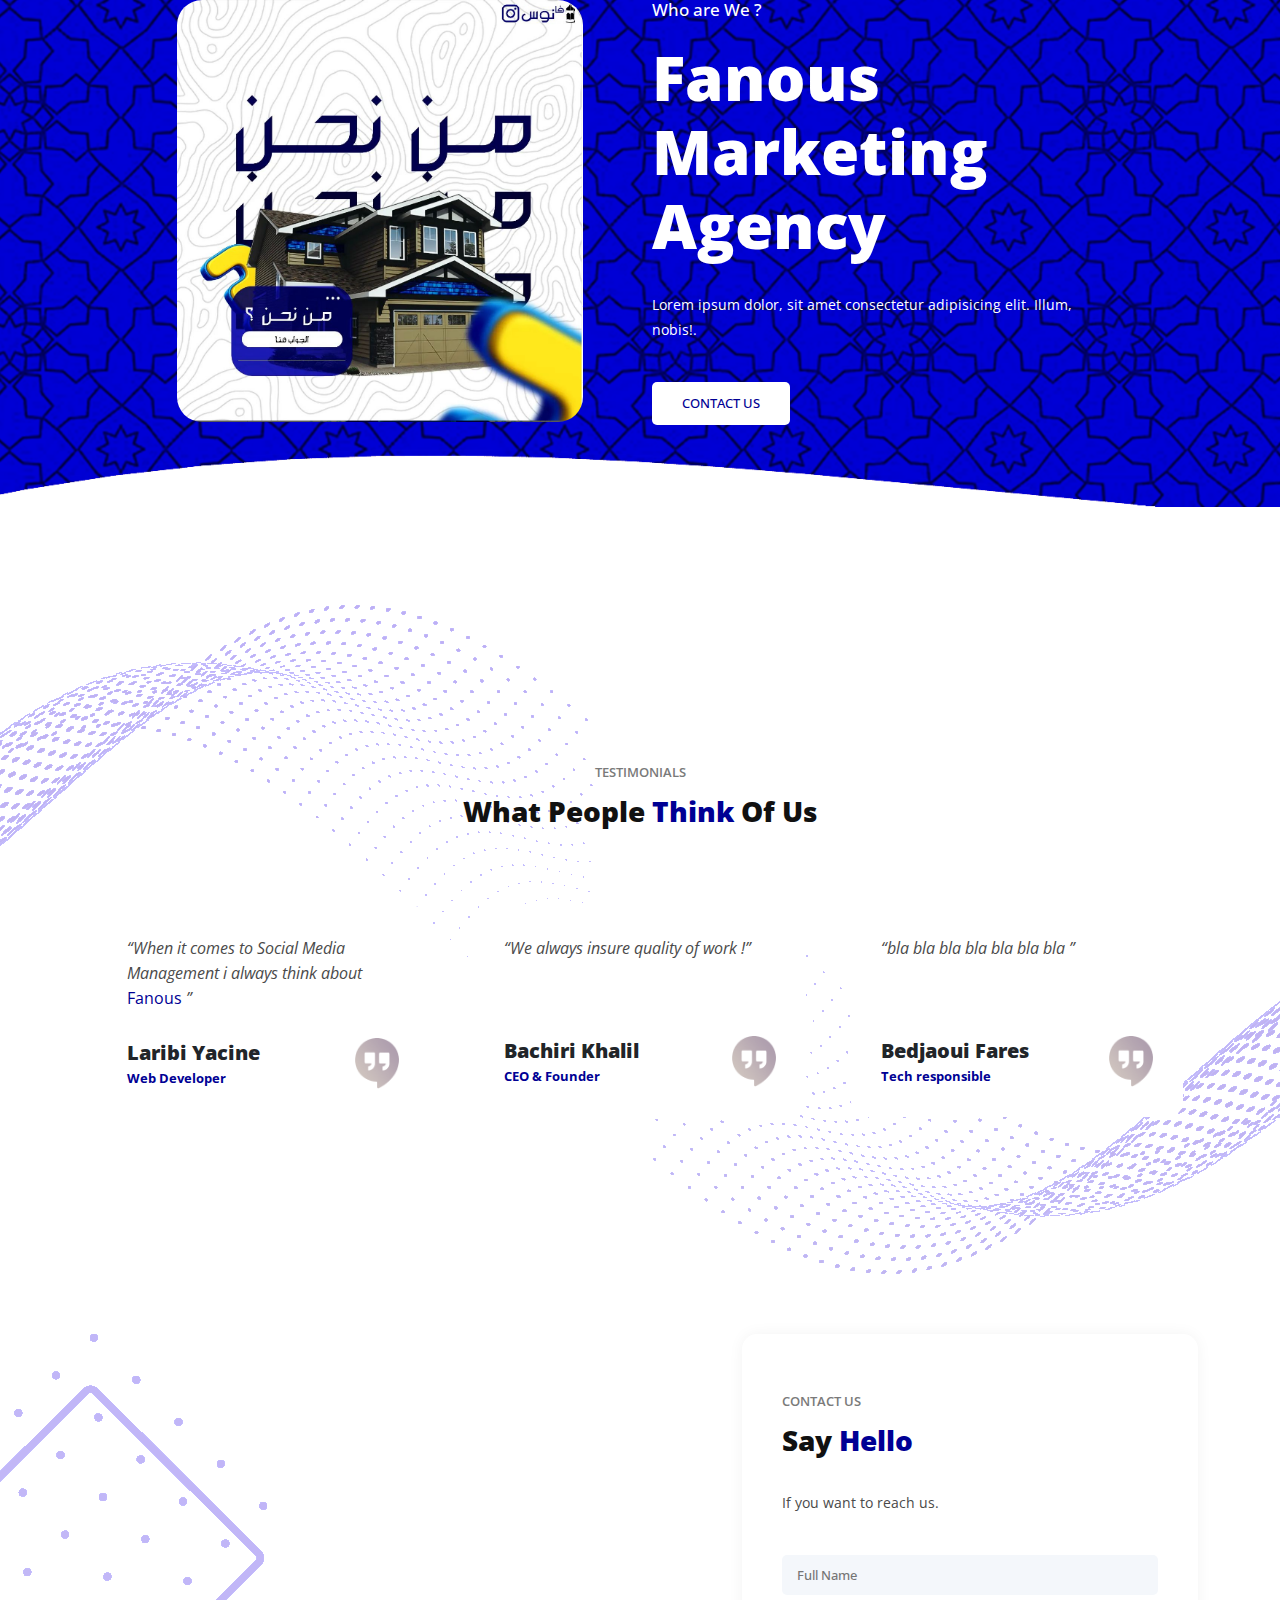
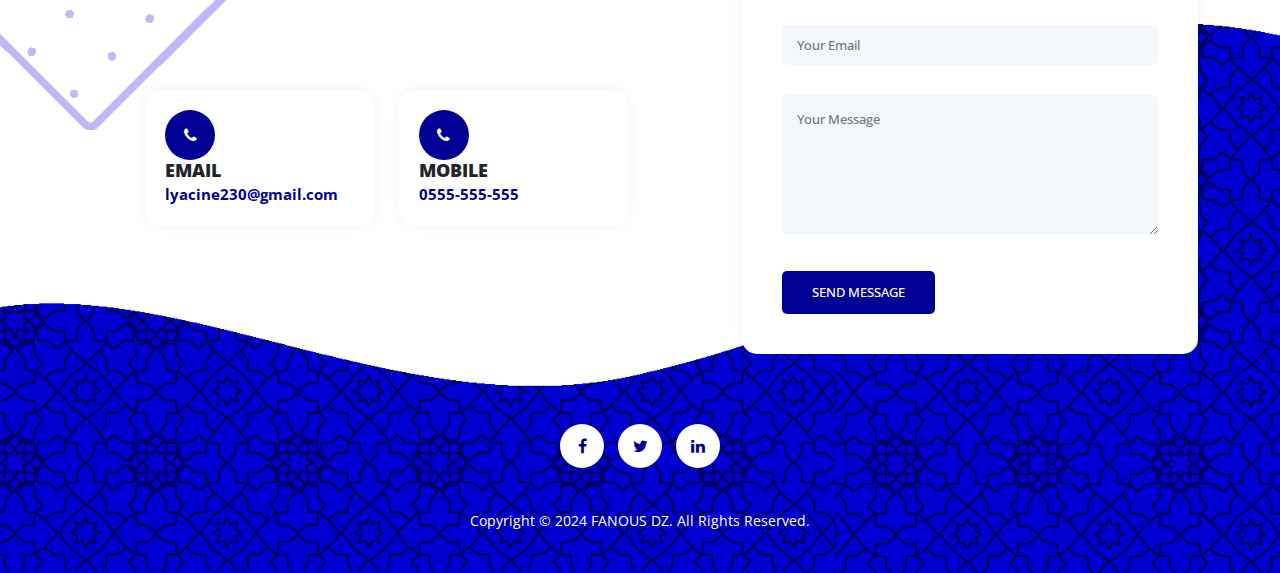
==== commit 1d6f00ac: "changing some sections" ====
--- a/index.html
+++ b/index.html
@@ -199,7 +199,6 @@
                           <span>4 Weeks</span>
                           <span class="last-span">3 Certificates</span>
                           <div class="text-button">
-                            <!-- <a href="contact-us.html">Subscribe Course</a> -->
                           </div>
                         </div>
                       </div>
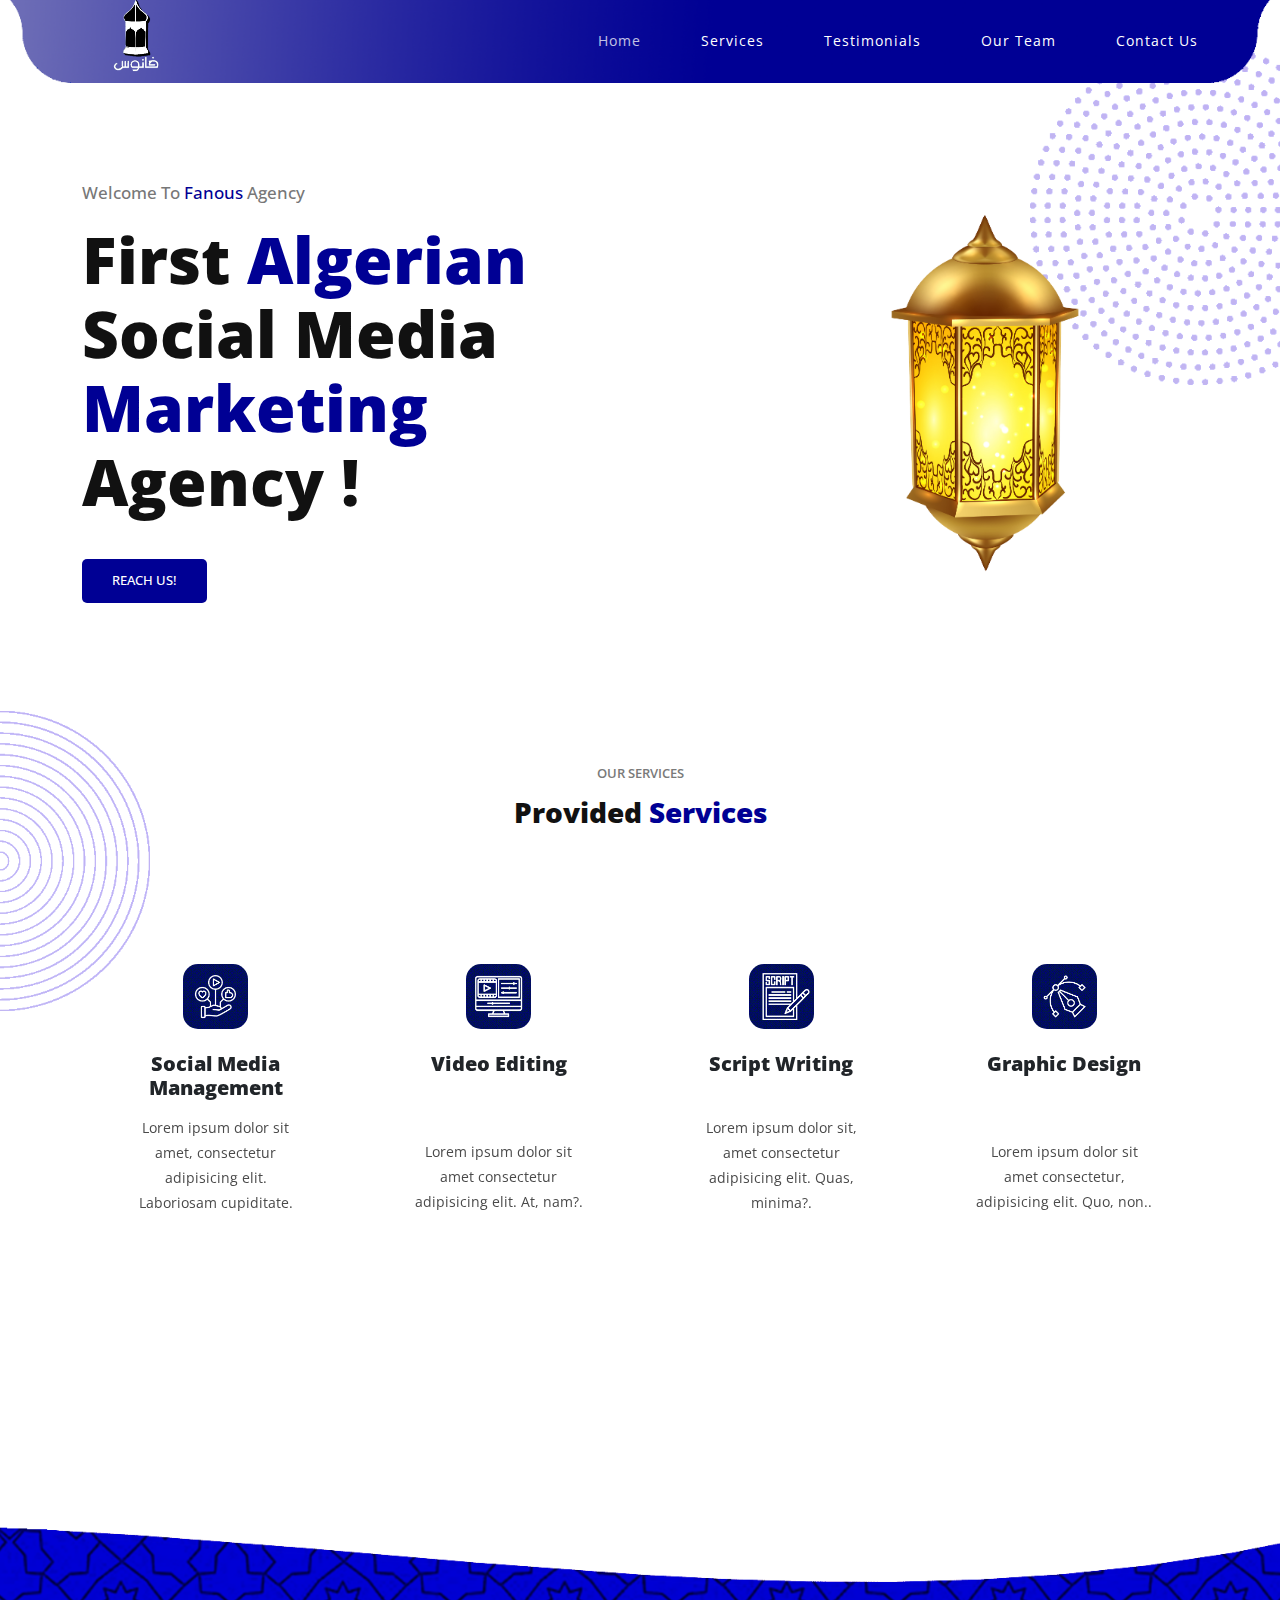
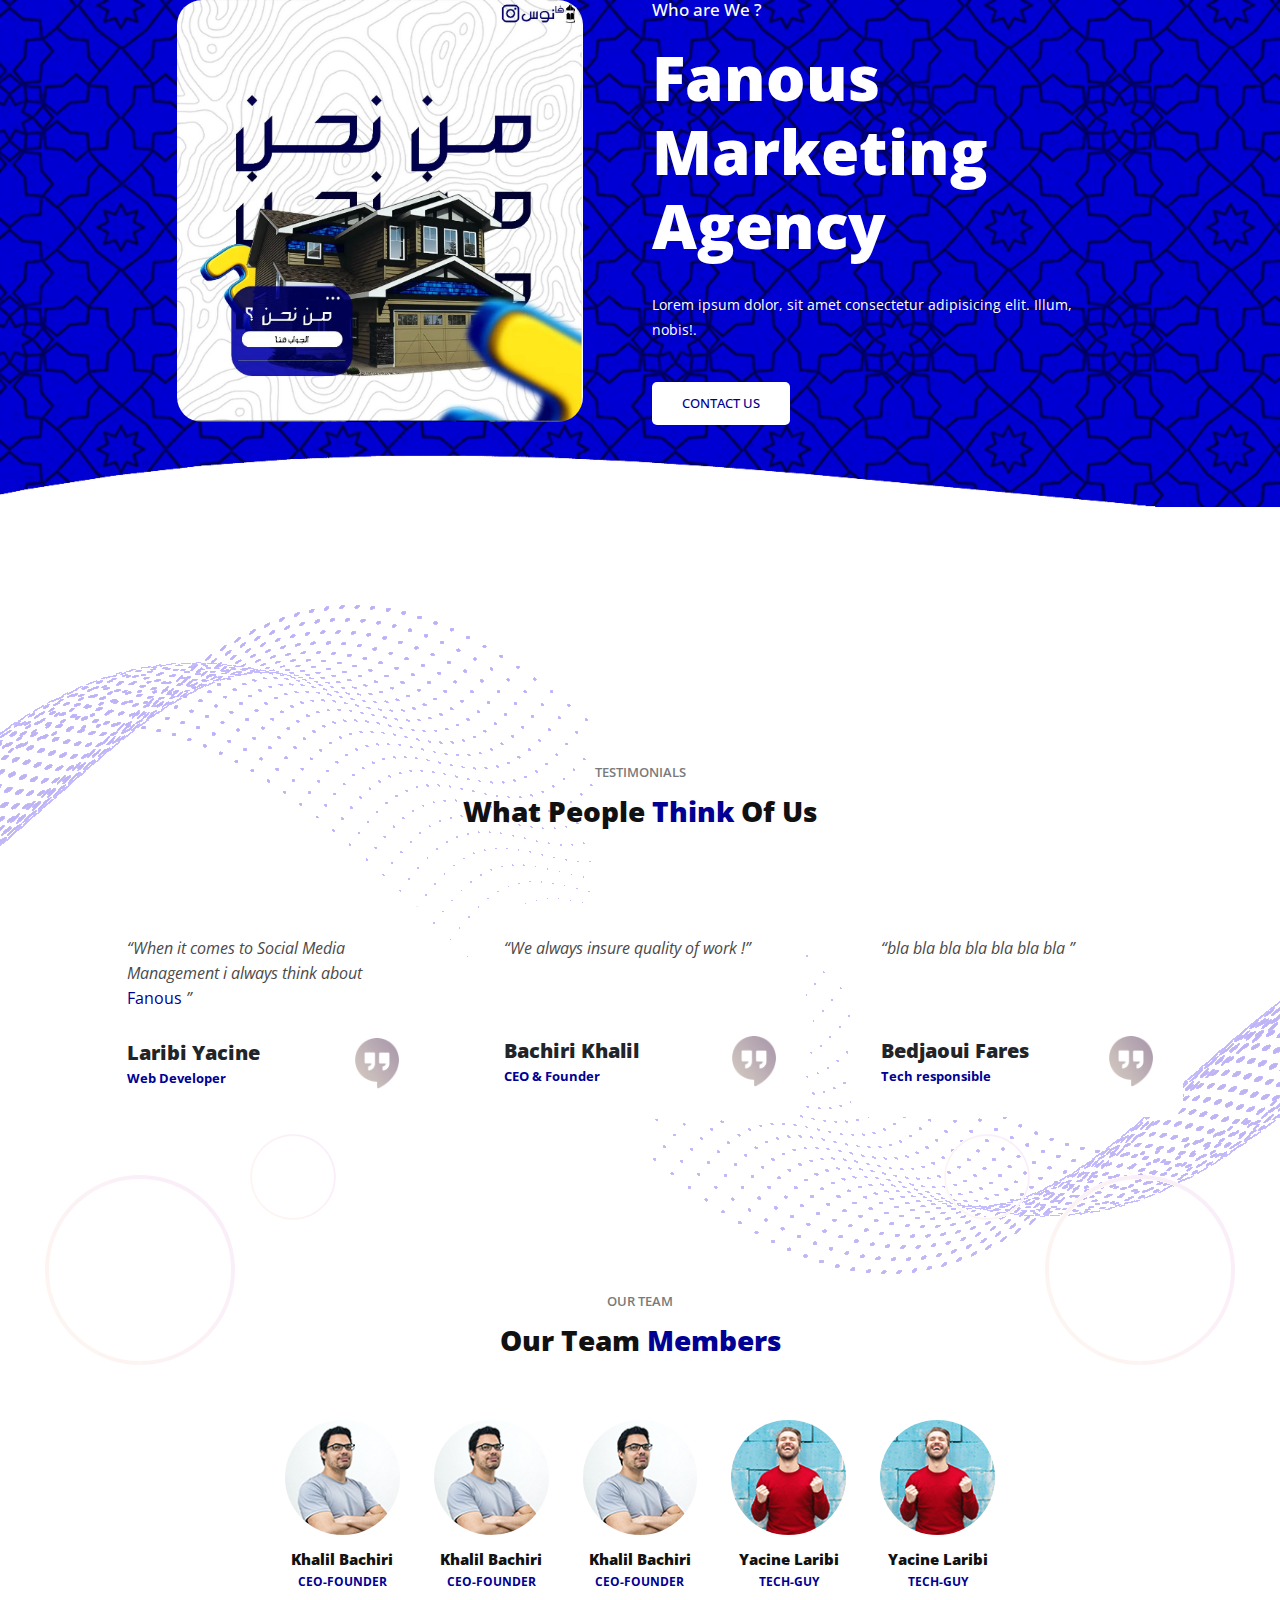
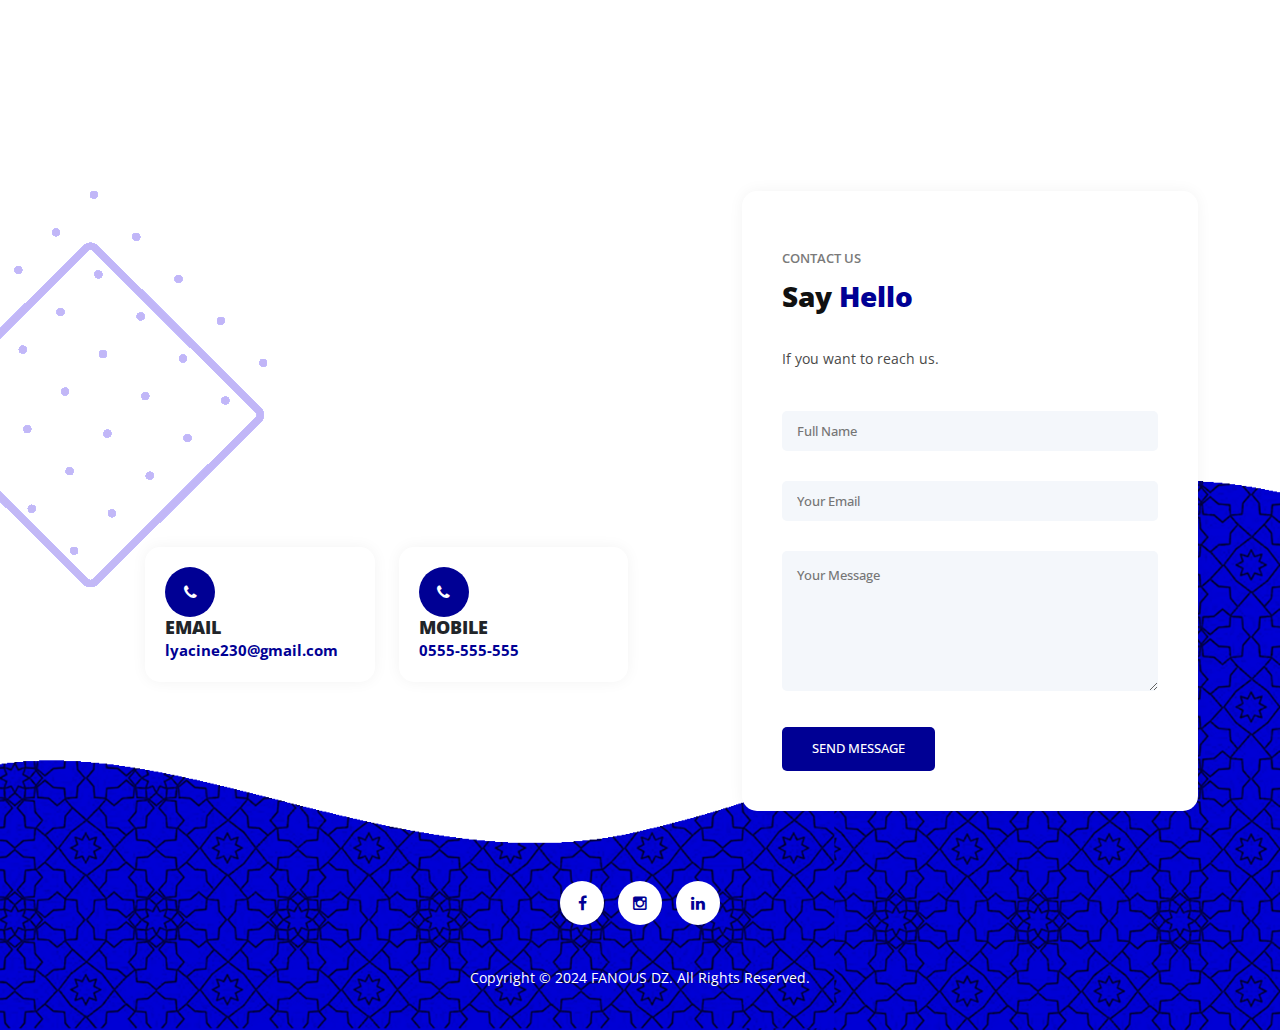
==== commit 56043af8: "adding the team section" ====
--- a/index.html
+++ b/index.html
@@ -62,15 +62,8 @@
                       <ul class="nav">
                           <li class="scroll-to-section"><a href="#top" class="active">Home</a></li>
                           <li class="scroll-to-section"><a href="#services">Services</a></li>
-                          <li class="has-sub">
-                              <a href="javascript:void(0)">Pages</a>
-                              <ul class="sub-menu">
-                                  <li><a href="#">About Us</a></li>
-                                  <li><a href="#">Our Services</a></li>
-                                  <li><a href="#">Contact Us</a></li>
-                              </ul>
-                          </li>
                           <li class="scroll-to-section"><a href="#testimonials">Testimonials</a></li> 
+                          <li class="scroll-to-section"><a href="#our-team">Our Team</a></li>
                           <li class="scroll-to-section"><a href="#contact-section">Contact Us</a></li> 
                       </ul>        
                       <a class='menu-trigger'>
@@ -91,7 +84,7 @@
         <div class="col-lg-6 align-self-center">
           <div class="header-text">
             <h6>Welcome to  <em>Fanous</em> Agency </h6>
-            <h2>First <em>Algerian</em> Social Media Marketing Agency !</h2>
+            <h2>First <em>Algerian</em> Social Media <em>Marketing</em>  Agency !</h2>
             <div class="main-button-gradient">
               <div class="scroll-to-section"><a href="#contact-section">Reach Us!</a></div>
             </div>
@@ -121,7 +114,7 @@
             <div class="item">
               <div class="service-item">
                 <div class="icon">
-                  <img src="assets/images/smm.png" alt="">
+                  <img src="assets/images/smm1.png" alt="">
                 </div>
                 <h4>Social Media Management</h4>
                 <p>Lorem ipsum dolor sit amet, consectetur adipisicing elit. Laboriosam cupiditate.</p>
@@ -130,7 +123,7 @@
             <div class="item">
               <div class="service-item">
                 <div class="icon">
-                  <img src="assets/images/videoediting.png" alt="">
+                  <img src="assets/images/videoediting1.png" alt="">
                 </div>
                 <h4>Video Editing</h4>
                 <br><br>
@@ -140,7 +133,7 @@
             <div class="item">
               <div class="service-item">
                 <div class="icon">
-                  <img src="assets/images/scriptwriting.png" alt="">
+                  <img src="assets/images/scriptwriting1.png" alt="">
                 </div>
                 <h4>Script Writing</h4>
                 <br>
@@ -150,7 +143,7 @@
             <div class="item">
               <div class="service-item">
                 <div class="icon">
-                  <img src="assets/images/graphicdesign.png" alt="">
+                  <img src="assets/images/graphicdesign1.png" alt="">
                 </div>
                 <h4>Graphic Design</h4>
                 <br><br>
@@ -162,107 +155,6 @@
       </div>
     </div>
   </section>
-
-  <!-- <section class="our-courses" id="courses">
-    <div class="container">
-      <div class="row">
-        <div class="col-lg-6 offset-lg-3">
-          <div class="section-heading">
-            <h6>More About Us</h6>
-            <h4>What we  <em>Do</em> ?</h4>
-            <p>Lorem ipsum, dolor sit amet consectetur adipisicing elit. Officia neque cupiditate fuga ad placeat sint!</p>
-          </div>
-        </div>
-        <div class="col-lg-12">
-          <div class="naccs">
-            <div class="tabs">
-              <div class="row">
-                <div class="col-lg-3">
-                  <div class="menu">
-                    <div class="active gradient-border"><span>Social Media Mangement (SMM)</span></div>
-                    <div class="gradient-border"><span>Graphic Design</span></div>
-                    <div class="gradient-border"><span>Video Editing</span></div>
-                    <div class="gradient-border"><span>Script Writing</span></div>
-                  </div>
-                </div>
-                <div class="col-lg-9">
-                  <ul class="nacc">
-                    <li class="active">
-                      <div>
-                        <div class="left-image">
-                          <img src="assets/images/courses-01.jpg" alt="">
-                        </div>
-                        <div class="right-content">
-                          <h4>Social Media Mangement (SMM)</h4>
-                          <p>Lorem ipsum dolor sit amet consectetur adipisicing elit. A exercitationem expedita minus. Optio, esse voluptates!</p>
-                          <span>36 Hours</span>
-                          <span>4 Weeks</span>
-                          <span class="last-span">3 Certificates</span>
-                          <div class="text-button">
-                          </div>
-                        </div>
-                      </div>
-                    </li>
-                    <li>
-                      <div>
-                        <div class="left-image">
-                          <img src="assets/images/courses-02.jpg" alt="">
-                        </div>
-                        <div class="right-content">
-                          <h4>Creative Graphic Design</h4>
-                          <p>You are not allowed to redistribute this template ZIP file on any other website without a permission from us.<br><br>There are some unethical people on this world copied and reposted our templates without any permission from us. Their Karma will hit them really hard. Yeah!</p>
-                          <span>48 Hours</span>
-                          <span>6 Weeks</span>
-                          <span class="last-span">1 Certificate</span>
-                          <div class="text-button">
-                          </div>
-                        </div>
-                      </div>
-                    </li>
-                    <li>
-                      <div>
-                        <div class="left-image">
-                          <img src="assets/images/courses-03.jpg" alt="">
-                        </div>
-                        <div class="right-content">
-                          <h4>Video Editing</h4>
-                          <p>Lorem ipsum dolor sit amet consectetur adipisicing elit. Quod corrupti ipsa aut nisi est amet. 
-                          <br> 
-                          <br> Lorem ipsum dolor sit amet consectetur adipisicing elit. Incidunt adipisci minus, molestias ratione unde natus.</p>
-                          <span>28 Hours</span>
-                          <span>4 Weeks</span>
-                          <span class="last-span">1 Certificate</span>
-                          <div class="text-button">
-                          </div>
-                        </div>
-                      </div>
-                    </li>
-                    <li>
-                      <div>
-                        <div class="left-image">
-                          <img src="assets/images/courses-04.jpg" alt="">
-                        </div>
-                        <div class="right-content">
-                          <h4>Script Writing</h4>
-                          <p>Lorem ipsum dolor sit amet consectetur adipisicing elit. Quod ipsa perferendis beatae saepe aperiam doloribus?
-                            <br><br>
-                            Lorem ipsum dolor sit amet consectetur, adipisicing elit. Porro, numquam aperiam! Ullam quae eligendi facere.
-                          </p>
-                          <span class="last-span">24 Hours</span>
-                          <div class="text-button">
-                          </div>
-                        </div>
-                      </div>
-                      </li>
-                    </ul>
-                </div>
-              </div>
-            </div>
-          </div>
-        </div>
-      </div>
-    </div>
-  </section> -->
 
   <section class="simple-cta">
     <div class="container">
@@ -284,6 +176,8 @@
     </div>
   </section>
 
+
+
   <section class="testimonials" id="testimonials">
     <div class="container">
       <div class="row">
@@ -345,6 +239,56 @@
                 <span>Creative Designer</span>
                 <img src="assets/images/quote.png" alt="">
             </div> -->
+          </div>
+        </div>
+      </div>
+    </div>
+  </section>
+
+  <section class="our-team" id="our-team">
+    <div class="container">
+      <div class="row">
+        <div class="col-lg-6 offset-lg-3">
+          <div class="section-heading">
+            <h6>Our Team</h6>
+            <h4>Our Team <em>Members</em></h4>
+          </div>
+        </div>
+        <div class="col-lg-10 offset-lg-1">
+          <div class="naccs">
+            <div class="tabs">
+              <div class="row">
+                <div class="col-lg-12">
+                  <div class="menu">
+                    <div>
+                      <img src="assets/images/team-member-thumb-03.jpg" alt="">
+                      <h4>Khalil Bachiri</h4>
+                      <span>CEO-FOUNDER</span>
+                    </div>
+                    <div>
+                      <img src="assets/images/team-member-thumb-03.jpg" alt="">
+                      <h4>Khalil Bachiri</h4>
+                      <span>CEO-FOUNDER</span>
+                    </div>
+                    <div>
+                      <img src="assets/images/team-member-thumb-03.jpg" alt="">
+                      <h4>Khalil Bachiri</h4>
+                      <span>CEO-FOUNDER</span>
+                    </div>
+                    <div>
+                      <img src="assets/images/team-member-thumb-04.jpg" alt="">
+                      <h4>Yacine Laribi</h4>
+                      <span>Tech-Guy</span>
+                    </div>
+                    <div>
+                      <img src="assets/images/team-member-thumb-04.jpg" alt="">
+                      <h4>Yacine Laribi</h4>
+                      <span>Tech-Guy</span>
+                    </div>
+                  </div>
+                </div>
+              </div>
+            </div>
           </div>
         </div>
       </div>
@@ -416,7 +360,7 @@
         <div class="col-lg-12">
           <ul class="social-icons">
             <li><a href="#"><i class="fa fa-facebook"></i></a></li>
-            <li><a href="#"><i class="fa fa-twitter"></i></a></li>
+            <li><a href="#"><i class="fa fa-instagram"></i></a></li>
             <li><a href="#"><i class="fa fa-linkedin"></i></a></li>
           </ul>
         </div>
--- a/assets/css/style.css
+++ b/assets/css/style.css
@@ -786,13 +786,20 @@
 }
 
 .services .item .icon {
+  padding: 5px;
   max-width: 75px;
   margin: 0 auto;
   min-height: 80px;
   line-height: 80px;
   vertical-align: middle;
-}
-
+  display: flex;
+  align-items: center;
+  justify-content: center;
+}
+.services .item .icon img{
+  border-radius: 15px;
+
+}
 .services .item h4 {
   margin-top: 15px;
   margin-bottom: 15px;
@@ -1132,7 +1139,7 @@
 */
 
 section.contact-us {
-  background-image: url(../images/footer-bg1.png);
+  background-image: url(../images/footer-bg1\ \(2\).png);
   background-position: center bottom;
   background-repeat: no-repeat;
   background-size: 100%;
@@ -1440,13 +1447,13 @@
 section.our-team .naccs .menu div span {
   font-size: 12px;
   text-transform: uppercase;
-  color: #dc8cdb;
+  color: var(--main-color);
   font-weight: 700;
   display: block;
 }
 
 section.our-team .naccs .menu div.active h4 {
-  color: #dc8cdb;
+  color: var(--main-color);
 }
 
 section.our-team ul.nacc {
